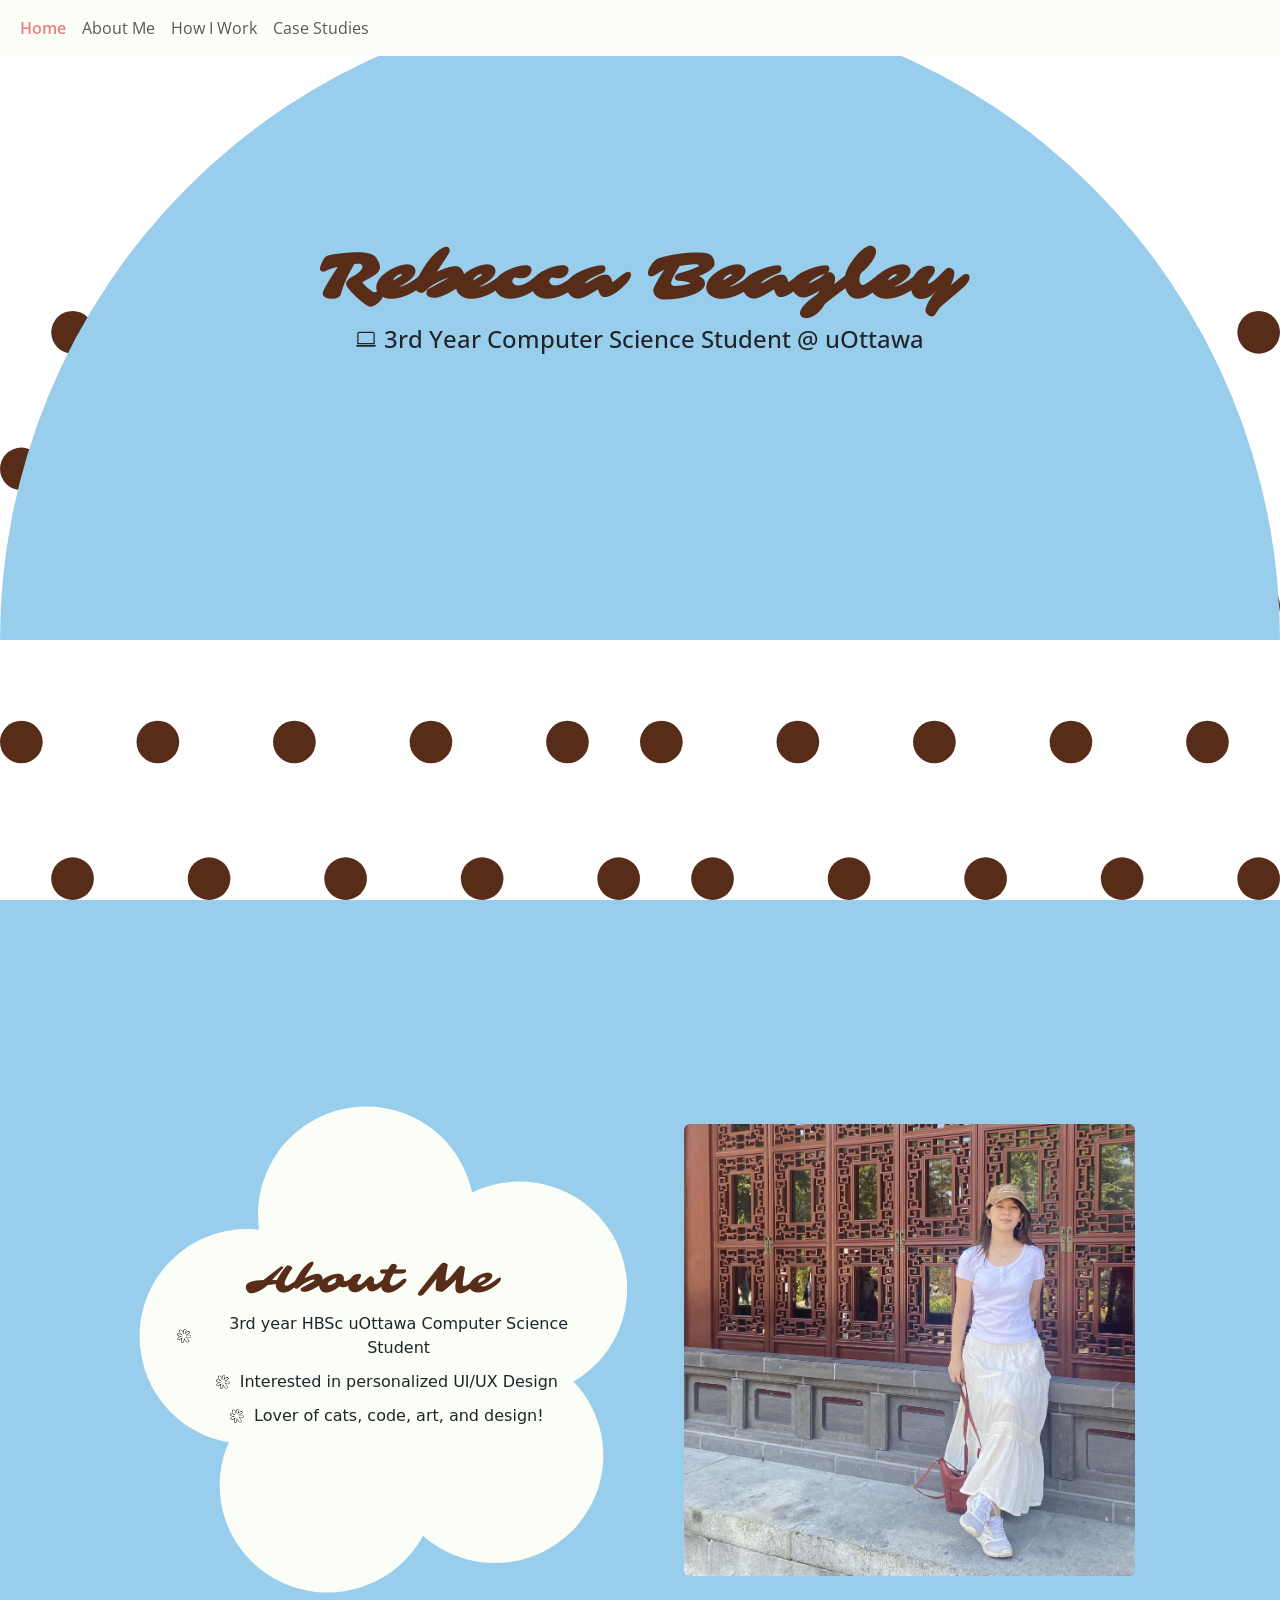
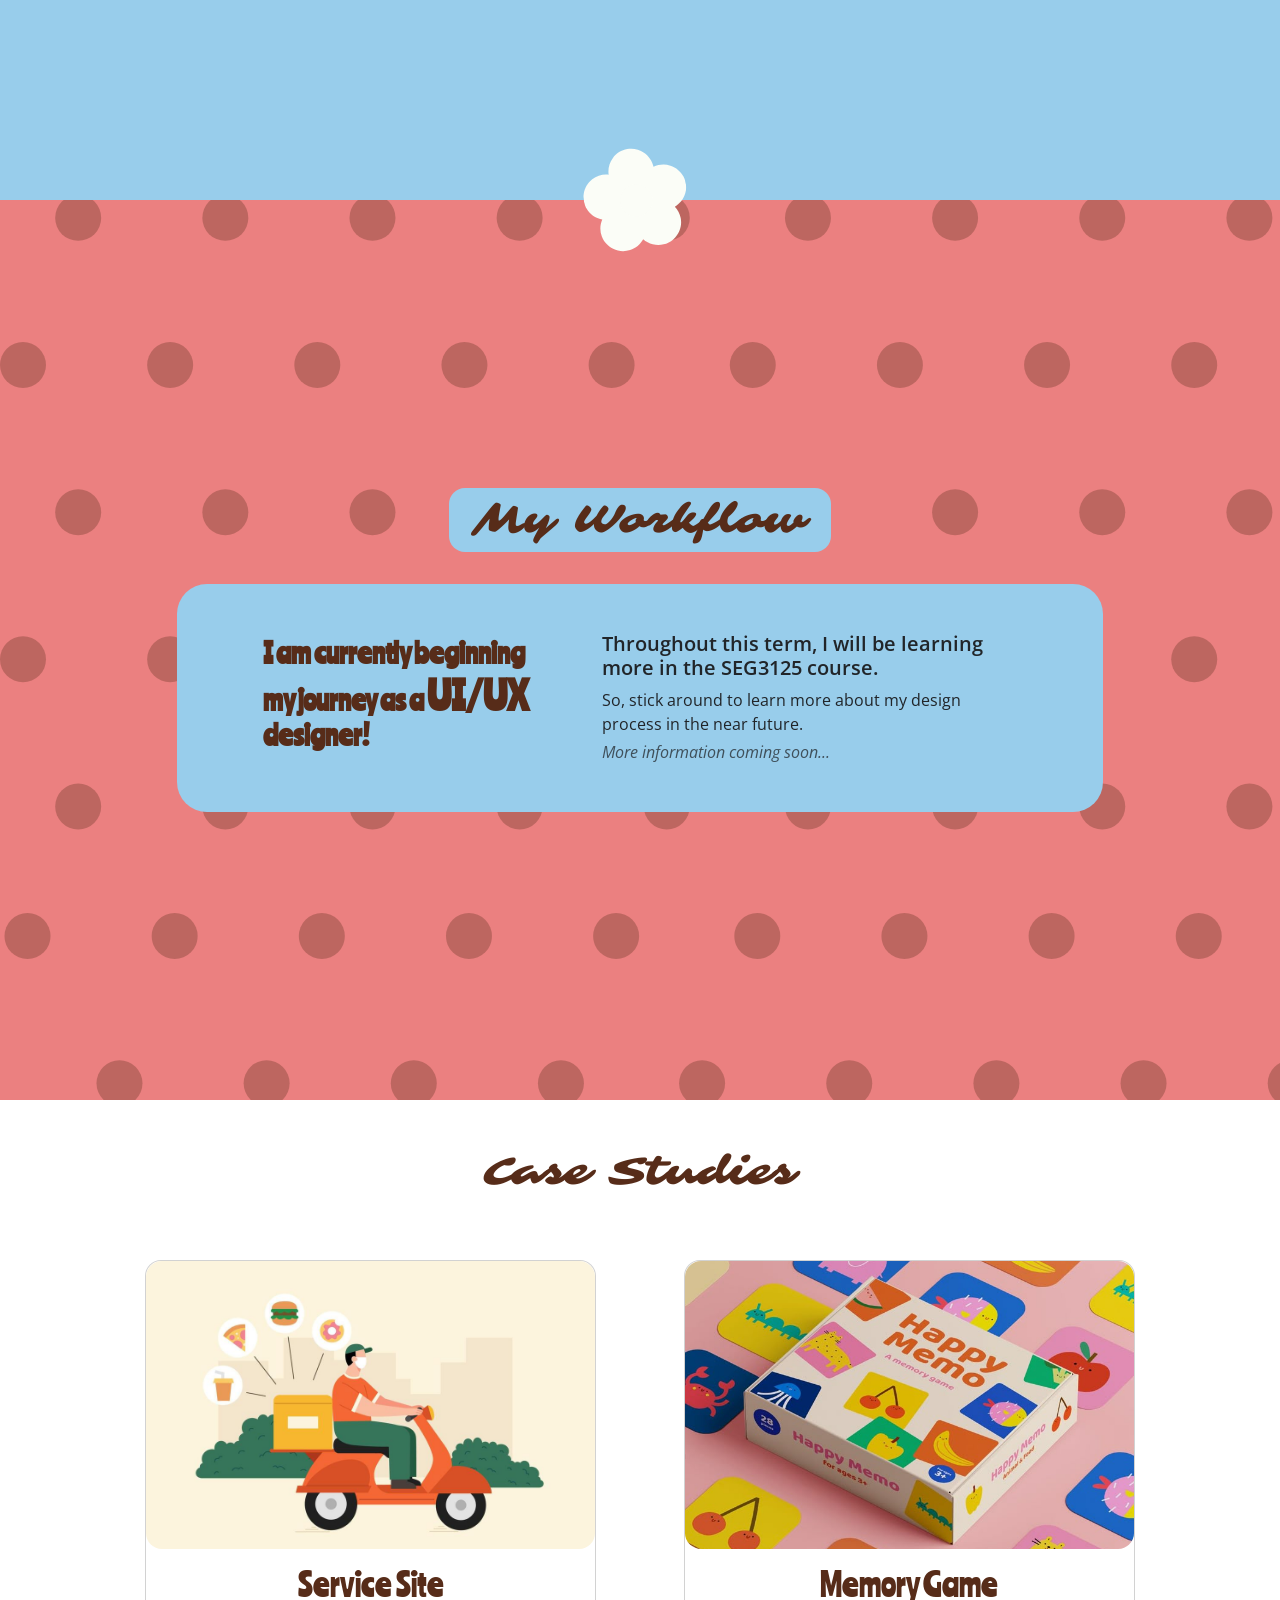
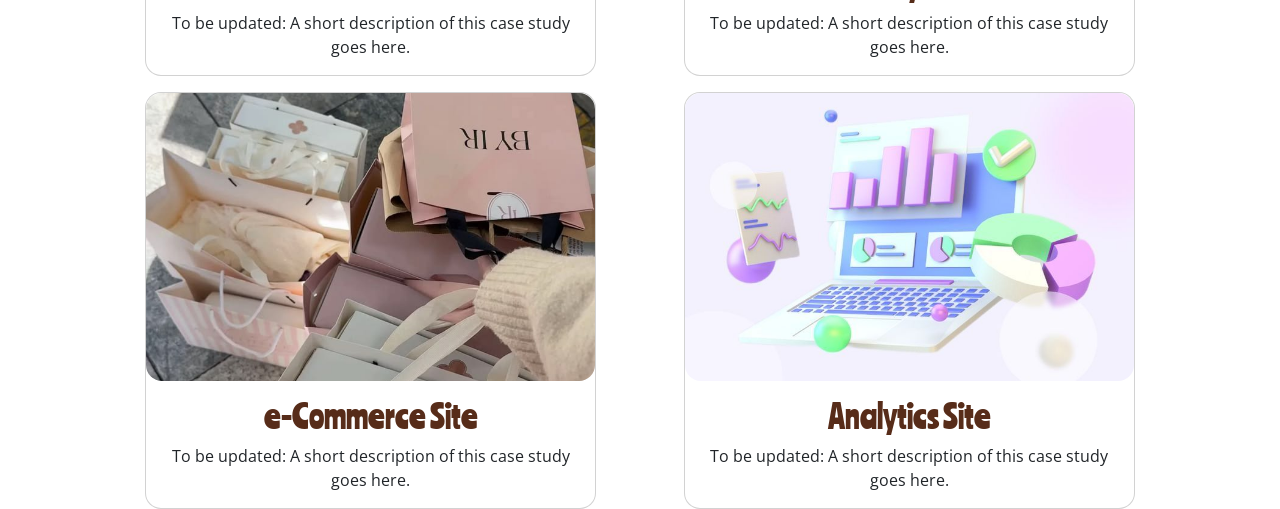
==== index.html @ 00905d4b "(feat): Implemented basic portfolio w css, js, bootstrap" ====
<!DOCTYPE html>
<html lang="en">
    <head>
        <title>Rebecca Beagley's Portfolio</title>
        <meta charset="utf-8">
        <meta name="viewport" content="width=device-width, initial-scale=1">
        <link rel="preconnect" href="https://fonts.googleapis.com">
        <link rel="preconnect" href="https://fonts.gstatic.com" crossorigin>
        <link href="https://fonts.googleapis.com/css2?family=Open+Sans:ital,wght@0,300..800;1,300..800&family=Ranchers&family=Sarina&display=swap" rel="stylesheet">
        <link rel="stylesheet" href="assets/css/style.css">
        <link href="https://cdn.jsdelivr.net/npm/bootstrap@5.3.8/dist/css/bootstrap.min.css" rel="stylesheet">
        <script src="https://cdn.jsdelivr.net/npm/bootstrap@5.3.8/dist/js/bootstrap.bundle.min.js"></script>
    </head>
    <body data-bs-spy="scroll" data-bs-target="#navbar" data-bs-offset="100" tabindex="0">

        <!-- NAV BAR -->
        <nav id="navbar" class="navbar navbar-expand-lg fixed-top">

            <div class="container-fluid">
                <ul class="navbar-nav">

                <li class="nav-item">
                    <a class="nav-link" href=#home>Home</a>
                </li>

                <li class="nav-item">
                    <a class="nav-link" href=#about-me>About Me</a>
                </li>

                <li class="nav-item">
                    <a class="nav-link" href=#workflow>How I Work</a>
                </li>

                <li class="nav-item">
                    <a class="nav-link" href=#case-studies>Case Studies</a>
                </li>

                </ul>
            </div>

        </nav>

        <!-- HOME SECTION -->
        <section id="home" class="hero-section vh-100">

            <div class="hero-semi-circle">

                <div class="hero-content">

                    <h1>Rebecca Beagley</h1>
                    <div class="container">
                        <div class="row">
                            <div class="col d-flex align-items-center justify-content-center gap-2">
                                <svg xmlns="http://www.w3.org/2000/svg"
                                    width="20"
                                    height="20"
                                    fill="currentColor"
                                    class="bi bi-laptop flex-shrink-0"
                                    viewBox="0 0 16 16">

                                    <path d="M13.5 3a.5.5 0 0 1 .5.5V11H2V3.5a.5.5 0 0 1 .5-.5zm-11-1A1.5 1.5 0 0 0 1 3.5V12h14V3.5A1.5 1.5 0 0 0 13.5 2zM0 12.5h16a1.5 1.5 0 0 1-1.5 1.5h-13A1.5 1.5 0 0 1 0 12.5"/>
                                </svg>

                                <h4 class="mb-0">
                                    3rd Year Computer Science Student @ uOttawa
                                </h4>
                            </div>
                        </div>
                    </div>
                </div>
            </div>

        </section>

        <!-- ABOUT ME SECTION -->
        <section id="about-me" class="vh-100" style="background-color:#98CDEB;">
             <div class="container h-100 position-relative" style="z-index:1">
                <div class="row h-100 align-items-center justify-content-evenly">
                    <div class="col-sm-5 text-center">
                        <img src="assets/svgs/streamline-color_flower-flat.svg"
                            alt="Flower Shape"
                            class="flower-bg">
                        <div class="flower-container">
                            <h1>About Me</h1>
                            <ul class="custom-list">
                                <li>3rd year HBSc uOttawa Computer Science Student</li>
                                <li>Interested in personalized UI/UX Design</li>
                                <li>Lover of cats, code, art, and design!</li>
                            </ul>
                        </div>
                    </div>
                    <div class="col-sm-5">
                        <img src="assets/images/me.jpg" class="img-fluid rounded" alt="Responsive Image of Rebecca Beagley">
                    </div>
                </div>
            </div>
        </section>

        <!--WORKFLOW-->
        <section id="workflow" class="vh-100 d-flex flex-column justify-content-center">
            <img id="flower" src="assets/svgs/streamline-color_flower-flat.svg" class="section-divider">
            <div class="container">
                <div class="row mb-4">
                    <div class="col d-flex justify-content-center align-items-center">
                        <h1 class="px-4 py-2 rounded-4" style="background-color:#98CDEB;">My Workflow</h1>
                    </div>
                </div>
                <div class="row justify-content-center">
                    <div class="col-10">
                        <div class="d-flex align-items-center justify-content-evenly gap-4 p-5" style="background-color:#98CDEB; border-radius:30px;">
                            <div class="col-4">
                            <h2 class="fw-bold fs-3">I am currently beginning my journey as a <span class="fs-1">UI/UX</span> designer!</h2>
                        </div>
                        <div class="col-6">
                            <h3 class="fs-5 fw-semibold mb-2">Throughout this term, I will be learning more in the SEG3125 course.</h3>
                            <p class="mb-1">So, stick around to learn more about my design process in the near future.</p>
                            <p class="text-muted fst-italic mb-0">More information coming soon...</p>
                        </div>
                        </div>
                    </div>
                </div>
            </div>
        </section>

        <!-- UI CASE STUDIES -->
         <!--make clickable, make cards, add temp redirect, make flowerspin-->
        <section id="case-studies" class="vh-100">
            <div class="container">
                <h1 class="row justify-content-center p-5 mb-3 font-weight-bold">Case Studies</h1>
                <div class="row d-flex justify-content-evenly mb-3">
                    <div class="col-sm-5 align-items-center text-center">
                        <div class="card rounded-4">
                            <a href="temp-redirect.html">
                                <img src="assets/images/service-site-pic.jpg" class="card-img-top rounded-4" alt="Adoption Service Site">
                            </a>
                            <div class="card-body">
                                <h2 class="card-title">Service Site</h2>
                                <p class="card-text">To be updated: A short description of this case study goes here.</p>
                            </div>
                        </div>
                    </div>
                    <div class="col-sm-5 align-items-center text-center">
                        <div class="card rounded-4">
                            <a href="temp-redirect.html">
                                <img src="assets/images/memory-game-site-pic.jpg" class="card-img-top rounded-4" alt="Memory Game Photo">
                            </a>
                            <div class="card-body">
                                <h2 class="card-title">Memory Game</h2>
                                <p class="card-text">To be updated: A short description of this case study goes here.</p>
                            </div>
                        </div>
                    </div>
                    
                </div>

                <div class="row d-flex justify-content-evenly mb-3">
                    <div class="col-sm-5 align-items-center text-center">
                        <div class="card rounded-4">
                            <a href="temp-redirect.html">
                                <img src="assets/images/e-commerce-site-placeholder.jpg" class="card-img-top rounded-4" alt="e-Commerce Site Photo">
                            </a>
                            <div class="card-body">
                                <h2 class="card-title">e-Commerce Site</h2>
                                <p class="card-text">To be updated: A short description of this case study goes here.</p>
                            </div>
                        </div>
                    </div>
                    <div class="col-sm-5 align-items-center text-center">
                        <div class="card rounded-4">
                            <a href="temp-redirect.html">
                                <img src="assets/images/analytics-site-placeholder.jpg" class="card-img-top rounded-4" alt="Analytics Site">
                            </a>
                            <div class="card-body">
                                <h2>Analytics Site</h2>
                                <p class="card-text">To be updated: A short description of this case study goes here.</p>
                            </div>
                        </div>                   
                    </div>
                </div>
            </div>
        </section>
    <script src="main.js"></script>
    </body>
</html>
---- assets/css/style.css ----
.hero-section {
    height: 500px;
    overflow: hidden;
    display: flex;
    flex-direction: column;
    background-image: url('../svgs/polkadots.svg');
    background-repeat: repeat-x;
    background-position: bottom left;
    background-size: 50%;

}

.hero-semi-circle {
    width: 100vw;
    height: 50vw;

    background-color: #98CDEB;

    border-top-left-radius: 50vw;
    border-top-right-radius: 50vw;

    display: flex;
    justify-content: center;
    align-items: center;

    
}

.hero-content {
  text-align: center;

  transform: translateY(-20%);
}

.hero-content h1 {
  font-size: 4rem;
  font-weight: 800;
  color:#572C19;
}

h1, h2 {
  font-family: "Sarina", cursive;
  font-weight: bold;
  font-style: normal;

  color:#572C19 !important;
  font-weight: bold;
}

h2 {
  font-family: "Ranchers", sans-serif;
  font-size: 3rem;
  font-weight: 500;
  font-style: normal;
}

h1 {
  font-size: 4rem;
}

h2 {
  font-size: 3rem;
}

h3, h4, h5, h6, p {
  font-family: "Open Sans", sans-serif;
  font-optical-sizing: auto;
  font-weight: 400;
  font-style: normal;
  font-variation-settings:
    "wdth" 100;
}

svg {
    vertical-align: middle;
}

.navbar {
  font-family: "Open Sans", sans-serif;
  font-optical-sizing: auto;
  font-weight: 400;
  font-style: normal;
  font-variation-settings:
    "wdth" 100;
  background-color: #FBFDF7;

}
.navbar .nav-link.active {

    color: #EB8080 !important;

    font-weight: 600;
    
}

.navbar .nav-link:hover {

    color: #EB8080 !important;

    font-weight: 600;
}

.flower-bg {
    position: absolute;
    top: 50%;
    left: 3%;
    width: 50%;
    transform: translateY(-50%);
    pointer-events: none;
    z-index: 0;
}

.flower-container {

    position: relative;
    z-index: 1;
}

ul {
    list-style-position: inside;
    list-style: none;
    padding-left: 0;
}

.custom-list li {
  display: flex;
  align-items: center;
  justify-content: center;
  gap: 10px;
  margin-bottom: 10px;
}

.custom-list li::before {
    content: "";

    width: 14px;
    height: 14px;

    background-image: url("../svgs/flower-bullet.svg");
    fill:#572C19;
    background-size: contain;
    background-repeat: no-repeat;
}

#workflow {
    position: relative;
    z-index: 0;
    background-color: #EB8080;
}

#workflow::before {
    content: '';
    position: absolute;
    inset: 0;
    background-image: url('../svgs/lots-of-dots.svg');
    background-repeat: repeat;
    background-position: center;
    background-size: 100%;
    opacity: 0.3;
    z-index: 0;
}

#workflow > * {
  z-index: 1;
}

.section-divider {
    position: absolute;
    top: -60px;        
    left: 45%; /* centered on page */
    transform-origin: center;
    transform: translateX(-50%) rotate(20deg);
    width: 120px; 
    height: 120px;
}

.card-img-top {
    width: 100%;
    height: 18rem;
    object-fit: cover;
}
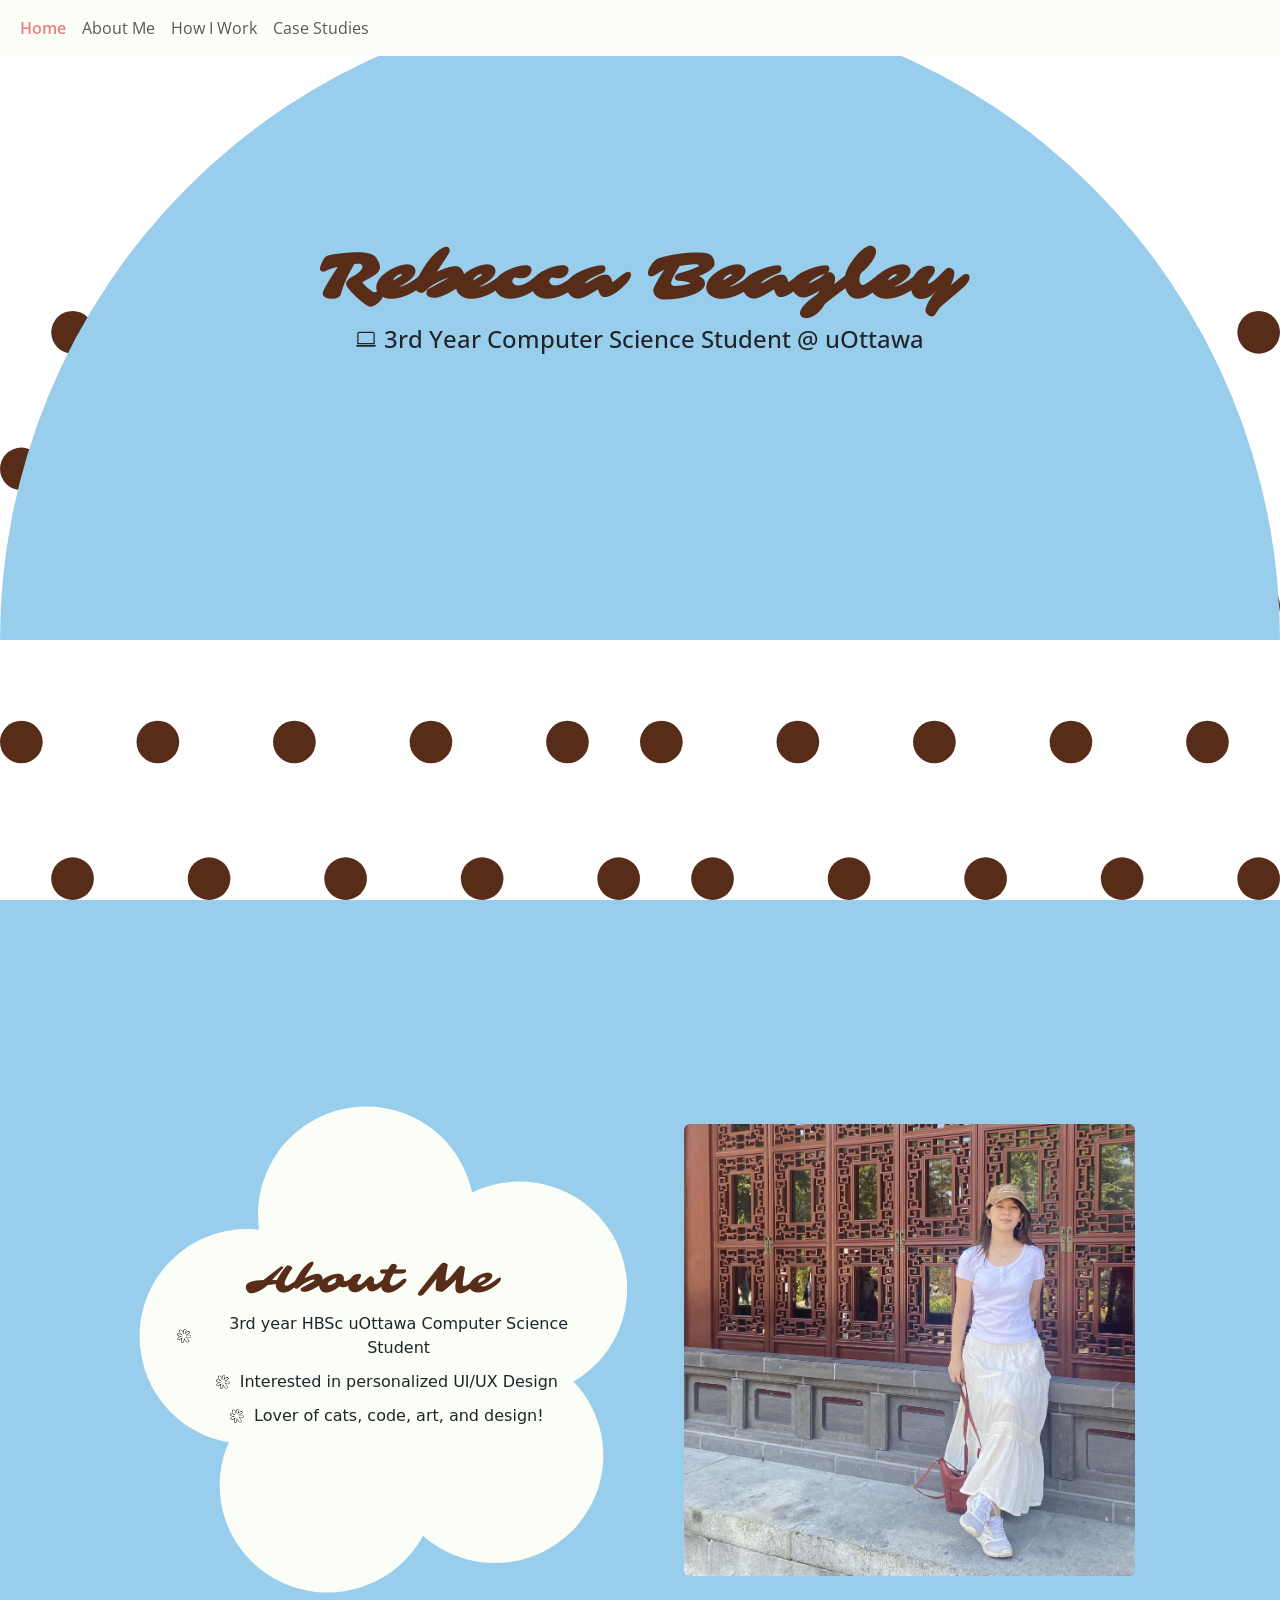
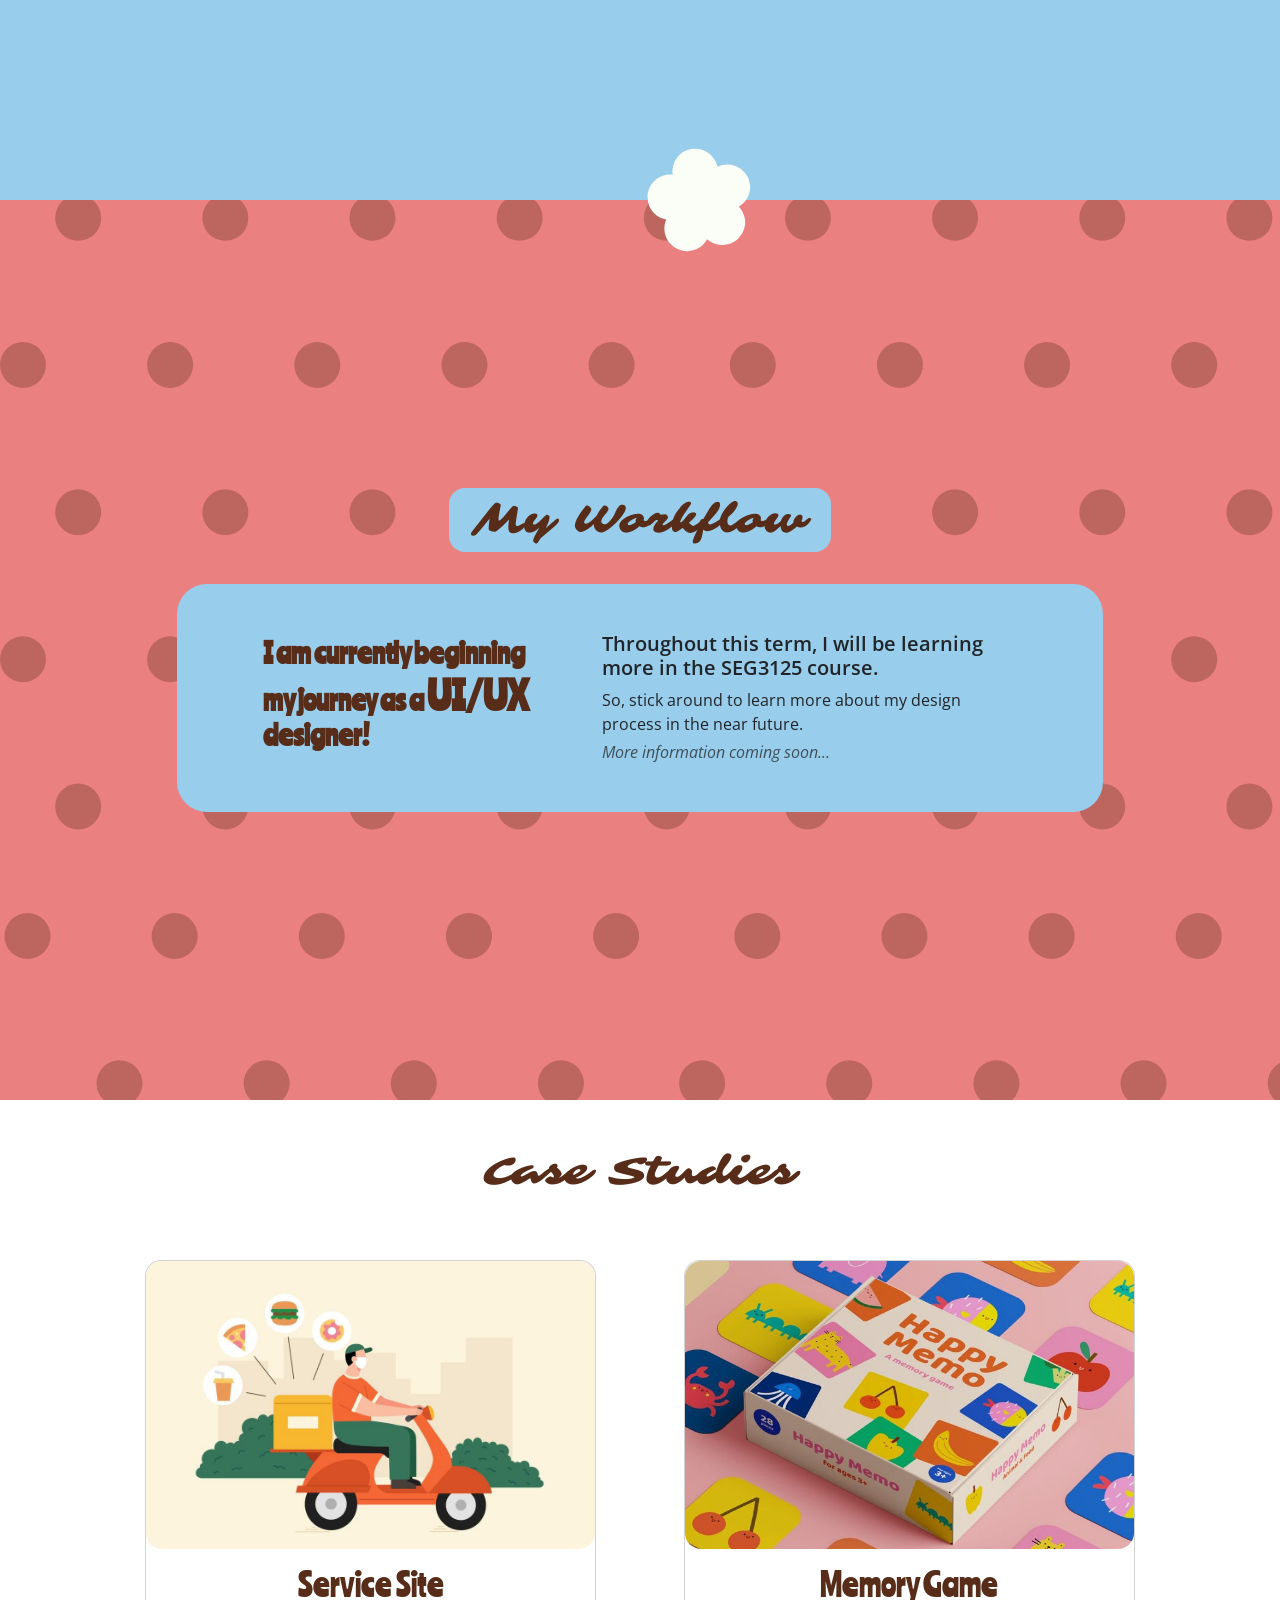
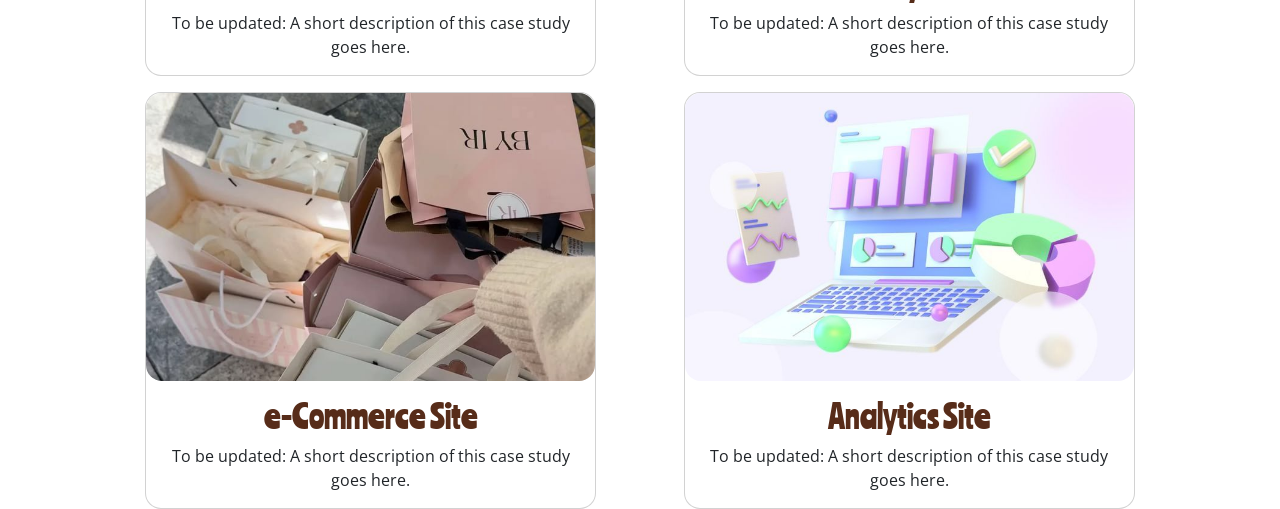
==== commit c13f4d51: "(fix): minor change" ====
--- a/index.html
+++ b/index.html
@@ -80,7 +80,7 @@
                         <img src="assets/svgs/streamline-color_flower-flat.svg"
                             alt="Flower Shape"
                             class="flower-bg">
-                        <div class="flower-container">
+                        <div class="flower-container text-center">
                             <h1>About Me</h1>
                             <ul class="custom-list">
                                 <li>3rd year HBSc uOttawa Computer Science Student</li>
@@ -89,7 +89,7 @@
                             </ul>
                         </div>
                     </div>
-                    <div class="col-sm-5">
+                    <div class="col-sm-5 position-relative d-flex align-items-center justify-content-center">
                         <img src="assets/images/me.jpg" class="img-fluid rounded" alt="Responsive Image of Rebecca Beagley">
                     </div>
                 </div>
--- a/assets/css/style.css
+++ b/assets/css/style.css
@@ -111,7 +111,6 @@
 }
 
 .flower-container {
-
     position: relative;
     z-index: 1;
 }
@@ -167,7 +166,7 @@
 .section-divider {
     position: absolute;
     top: -60px;        
-    left: 45%; /* centered on page */
+    left: 50%; /* centered on page */
     transform-origin: center;
     transform: translateX(-50%) rotate(20deg);
     width: 120px; 
@@ -178,4 +177,13 @@
     width: 100%;
     height: 18rem;
     object-fit: cover;
+}
+
+body {
+    scrollbar-width: none; /* Firefox */
+    -ms-overflow-style: none; /* IE/Edge */
+}
+
+body::-webkit-scrollbar {
+    display: none; /* Chrome/Safari */
 }
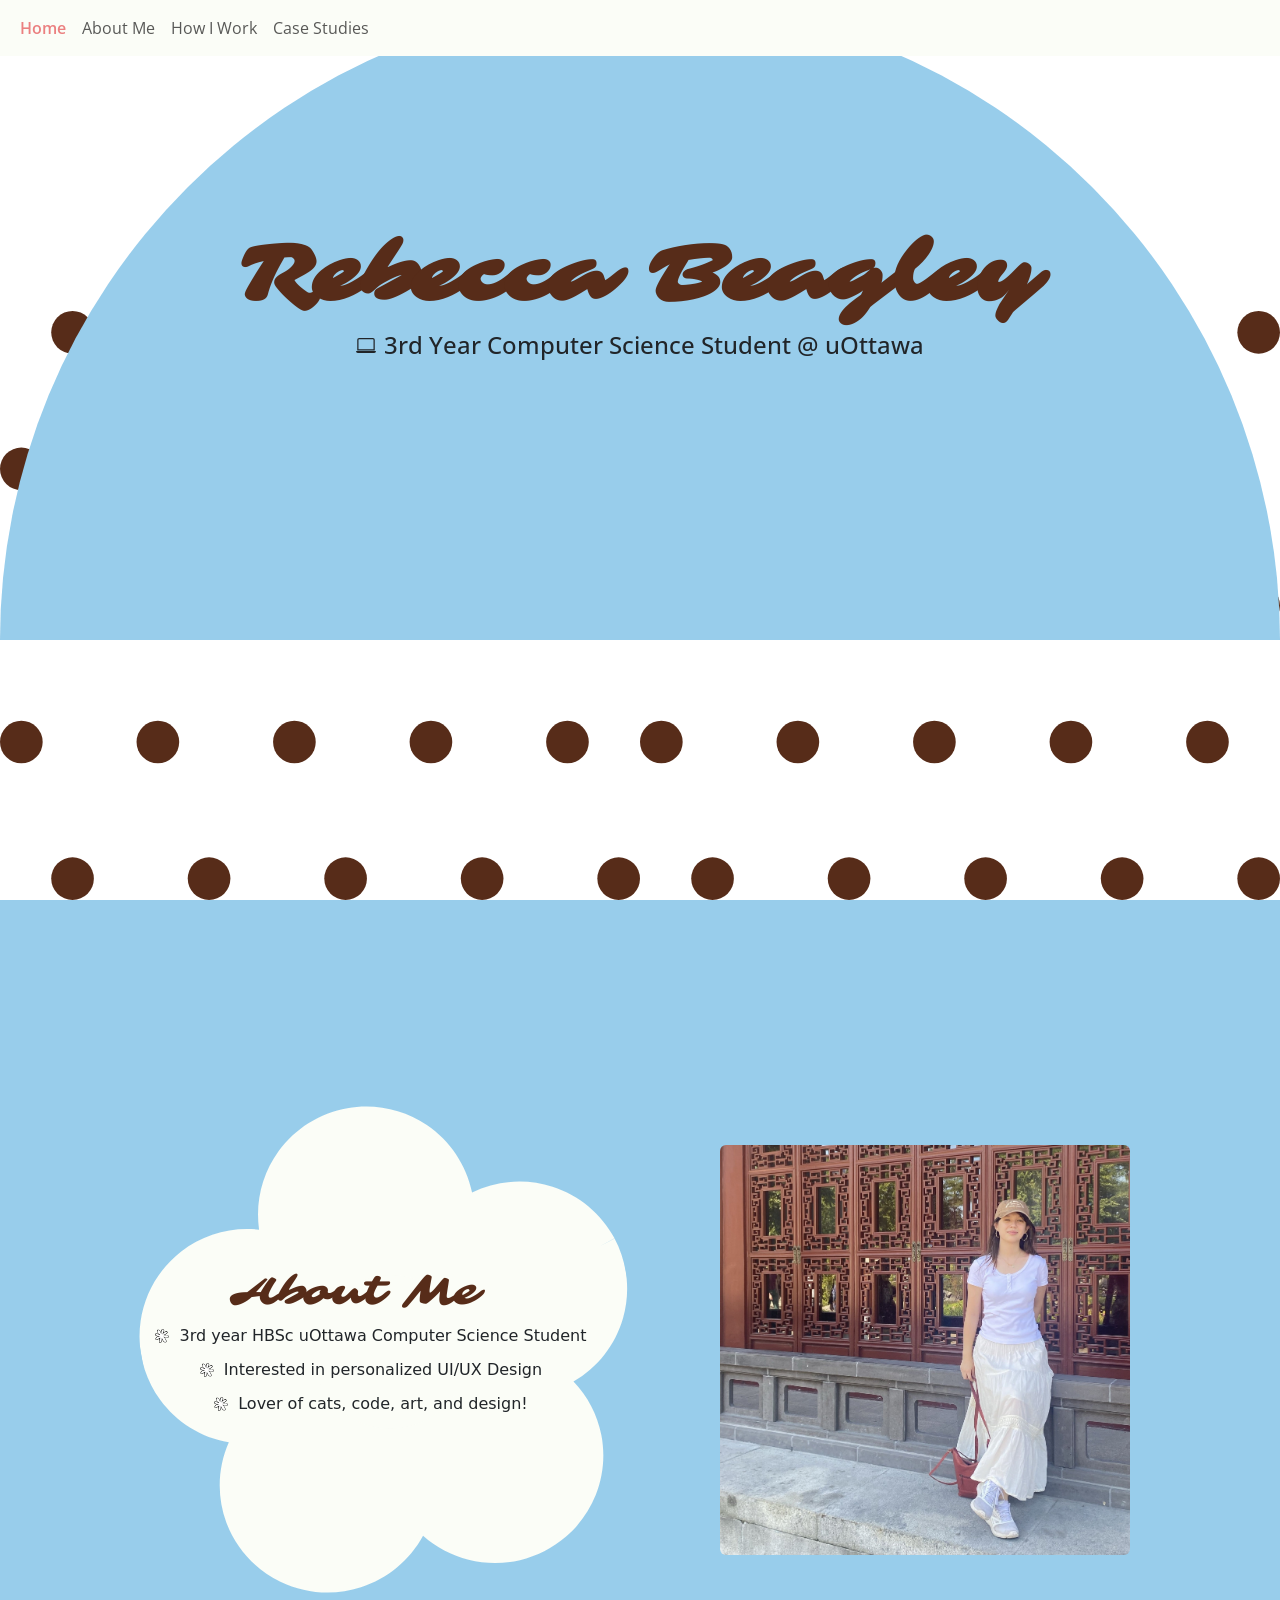
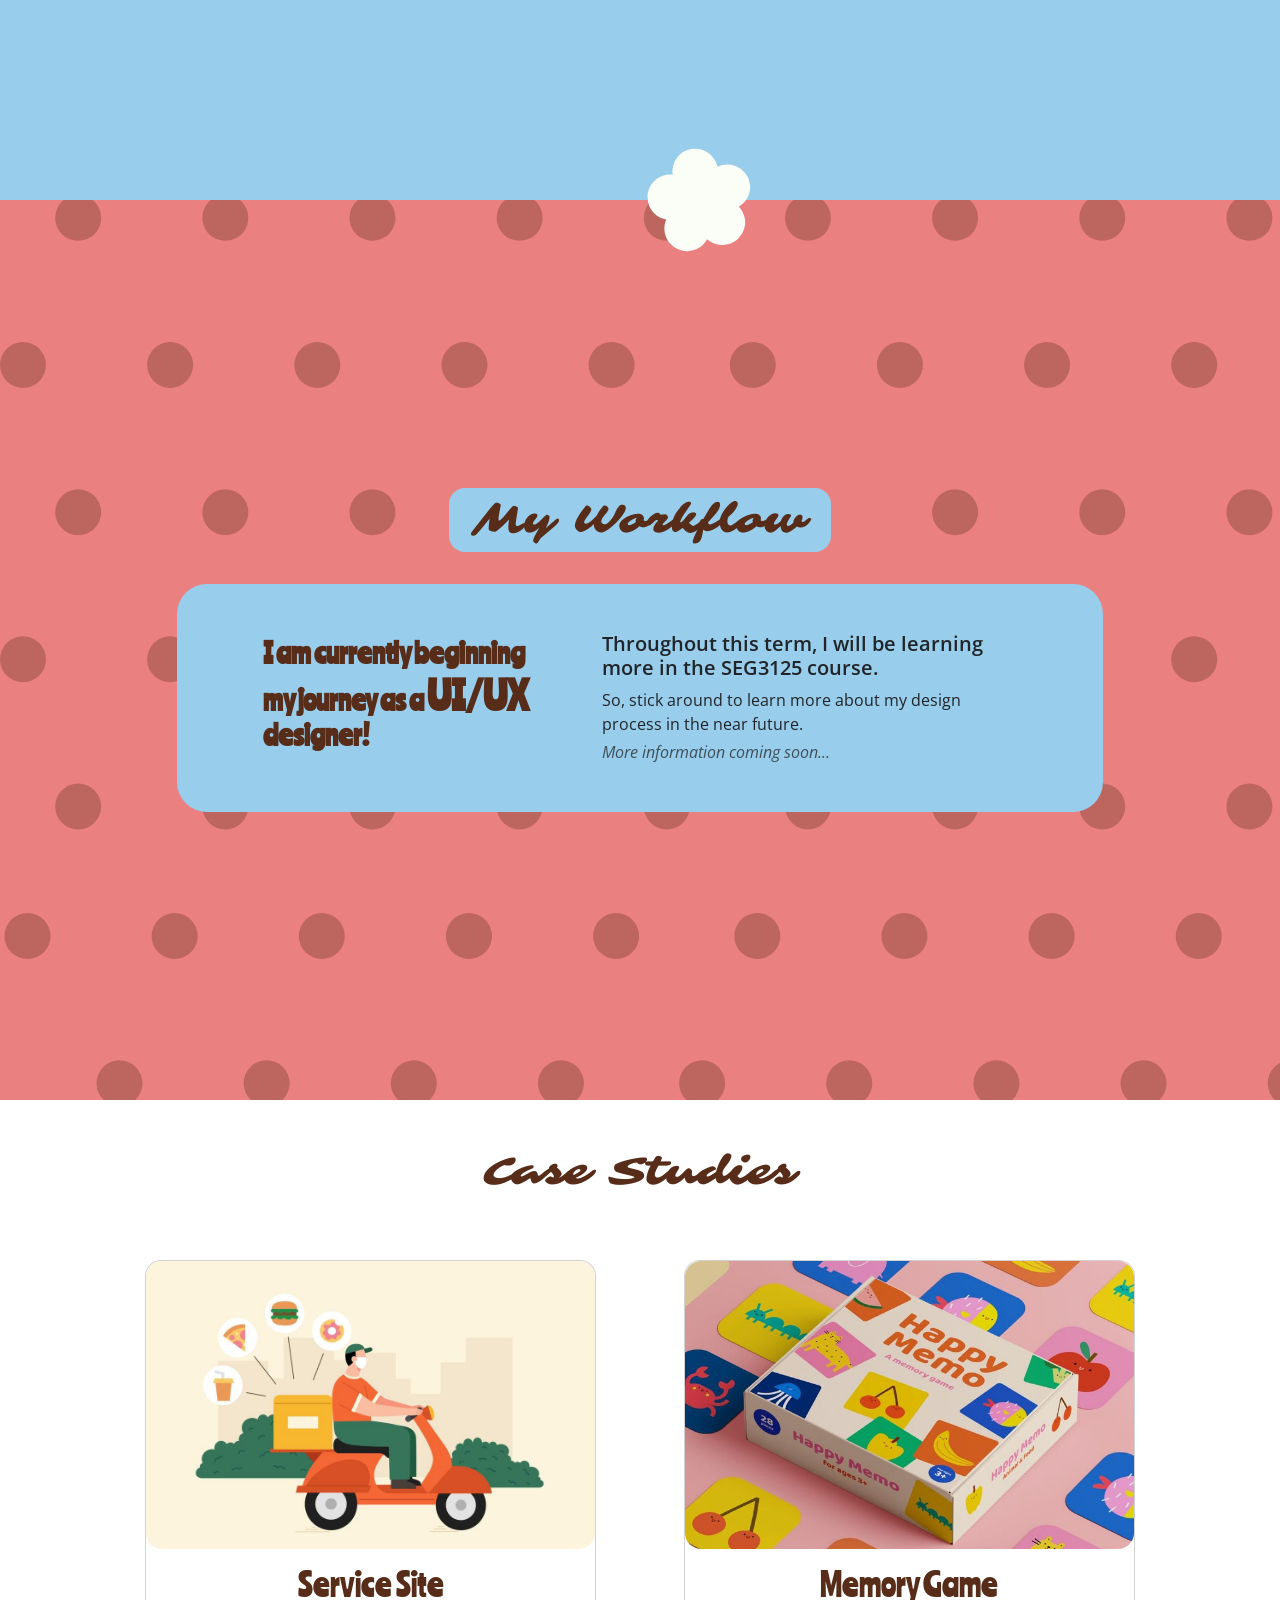
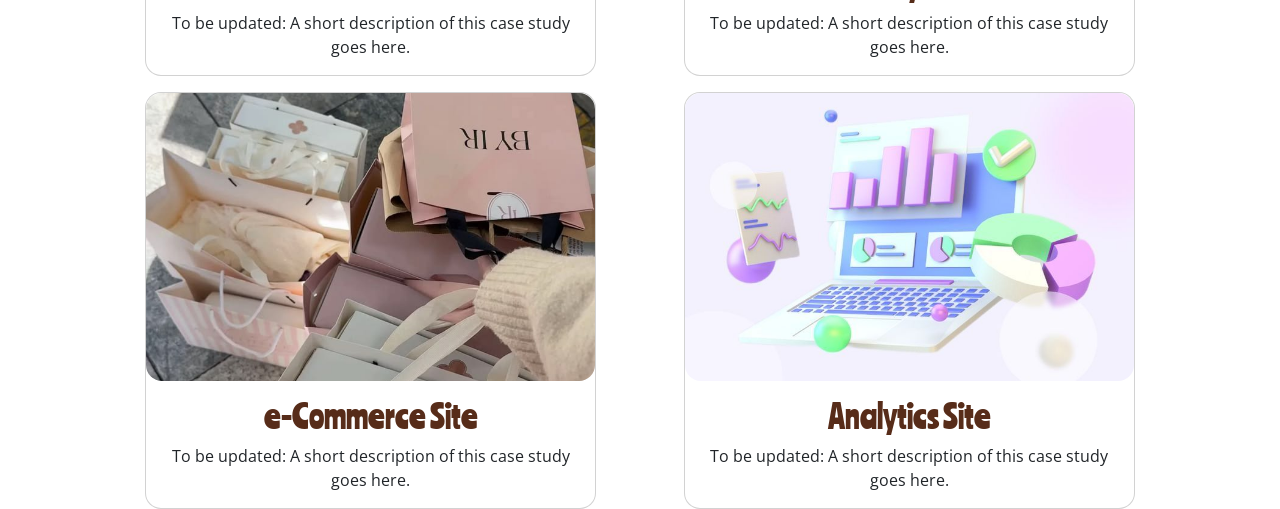
==== commit 610a448e: "(nit): worked on relative image size etc" ====
--- a/index.html
+++ b/index.html
@@ -76,7 +76,7 @@
         <section id="about-me" class="vh-100" style="background-color:#98CDEB;">
              <div class="container h-100 position-relative" style="z-index:1">
                 <div class="row h-100 align-items-center justify-content-evenly">
-                    <div class="col-sm-5 text-center">
+                    <div class="col-sm-6 text-center">
                         <img src="assets/svgs/streamline-color_flower-flat.svg"
                             alt="Flower Shape"
                             class="flower-bg">
@@ -89,8 +89,8 @@
                             </ul>
                         </div>
                     </div>
-                    <div class="col-sm-5 position-relative d-flex align-items-center justify-content-center">
-                        <img src="assets/images/me.jpg" class="img-fluid rounded" alt="Responsive Image of Rebecca Beagley">
+                    <div class="col-sm-6 d-flex align-items-center justify-content-center">
+                        <img src="assets/images/me.jpg" class="img-fluid rounded w-75" alt="Responsive Image of Rebecca Beagley">
                     </div>
                 </div>
             </div>
--- a/assets/css/style.css
+++ b/assets/css/style.css
@@ -1,5 +1,4 @@
 .hero-section {
-    height: 500px;
     overflow: hidden;
     display: flex;
     flex-direction: column;
@@ -33,7 +32,7 @@
 }
 
 .hero-content h1 {
-  font-size: 4rem;
+  font-size: 5rem;
   font-weight: 800;
   color:#572C19;
 }
@@ -55,11 +54,11 @@
 }
 
 h1 {
-  font-size: 4rem;
+  font-size: 5rem;
 }
 
 h2 {
-  font-size: 3rem;
+  font-size: 4rem;
 }
 
 h3, h4, h5, h6, p {
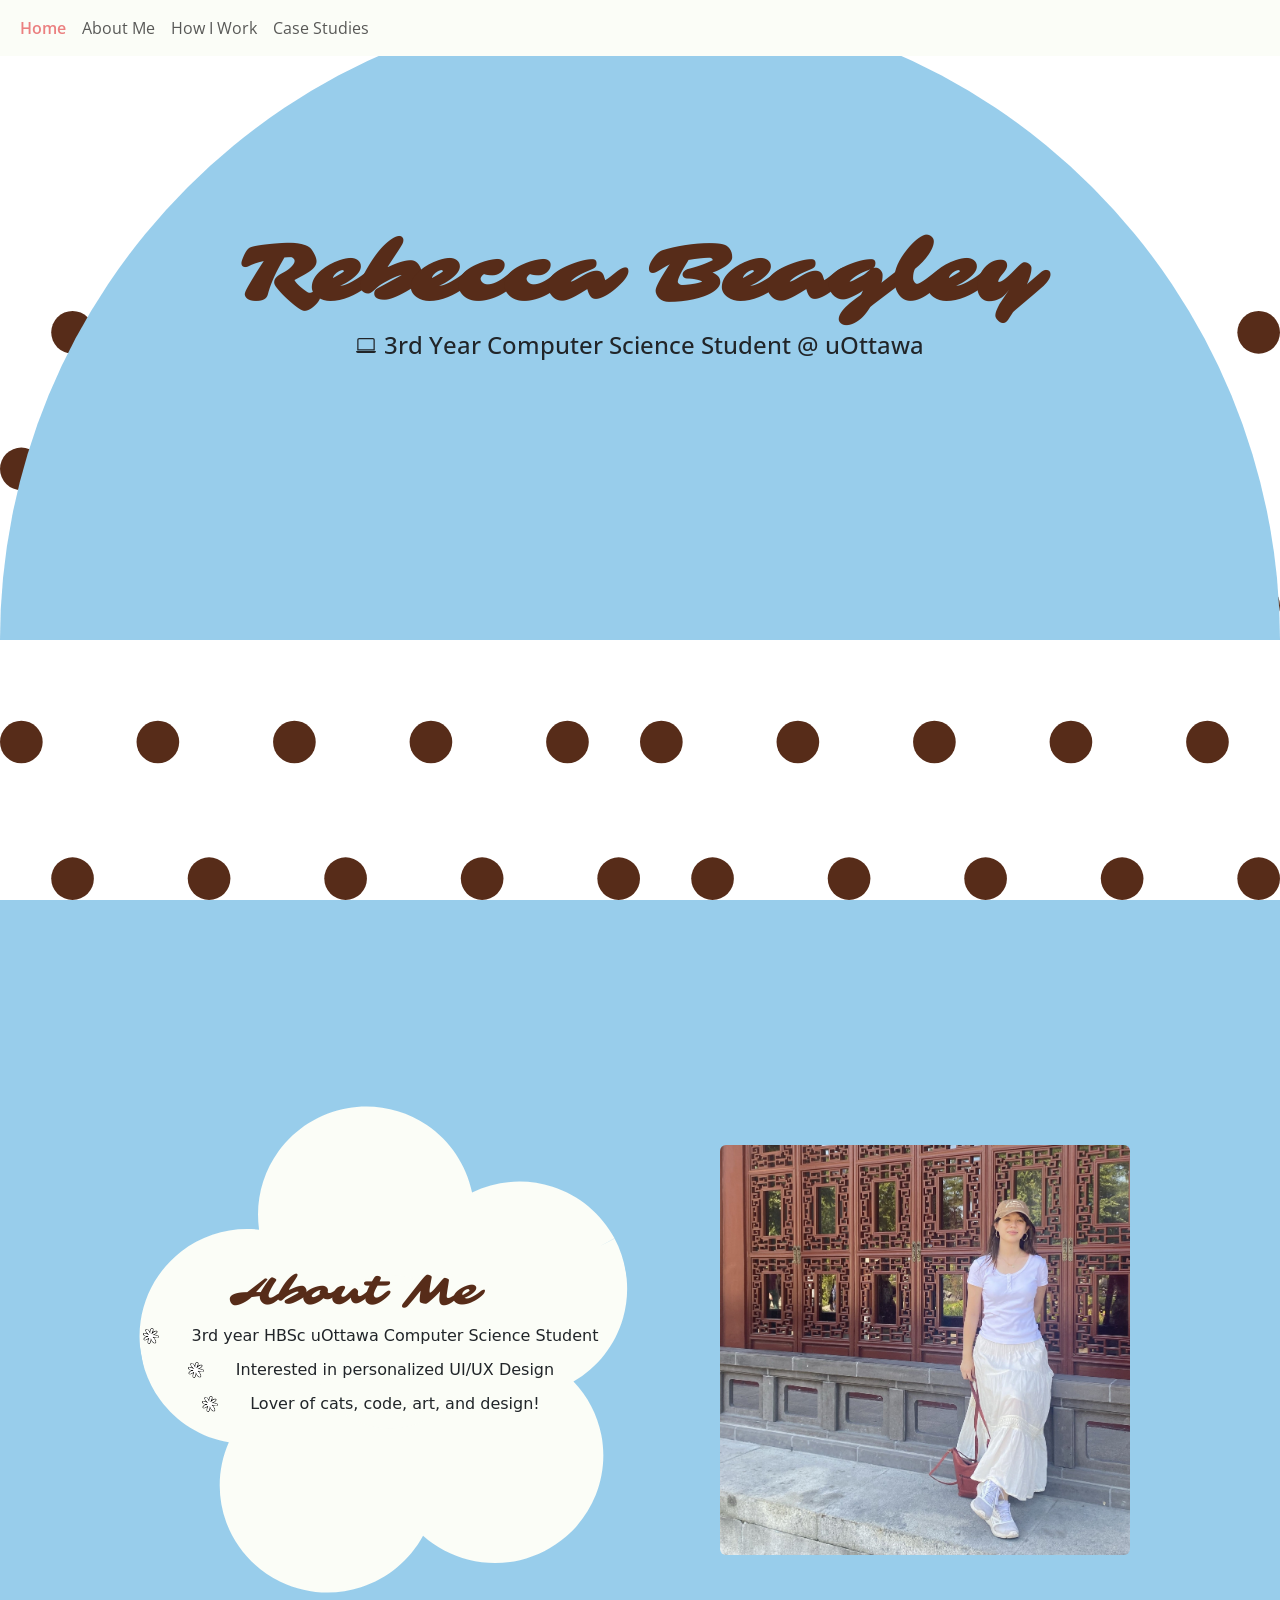
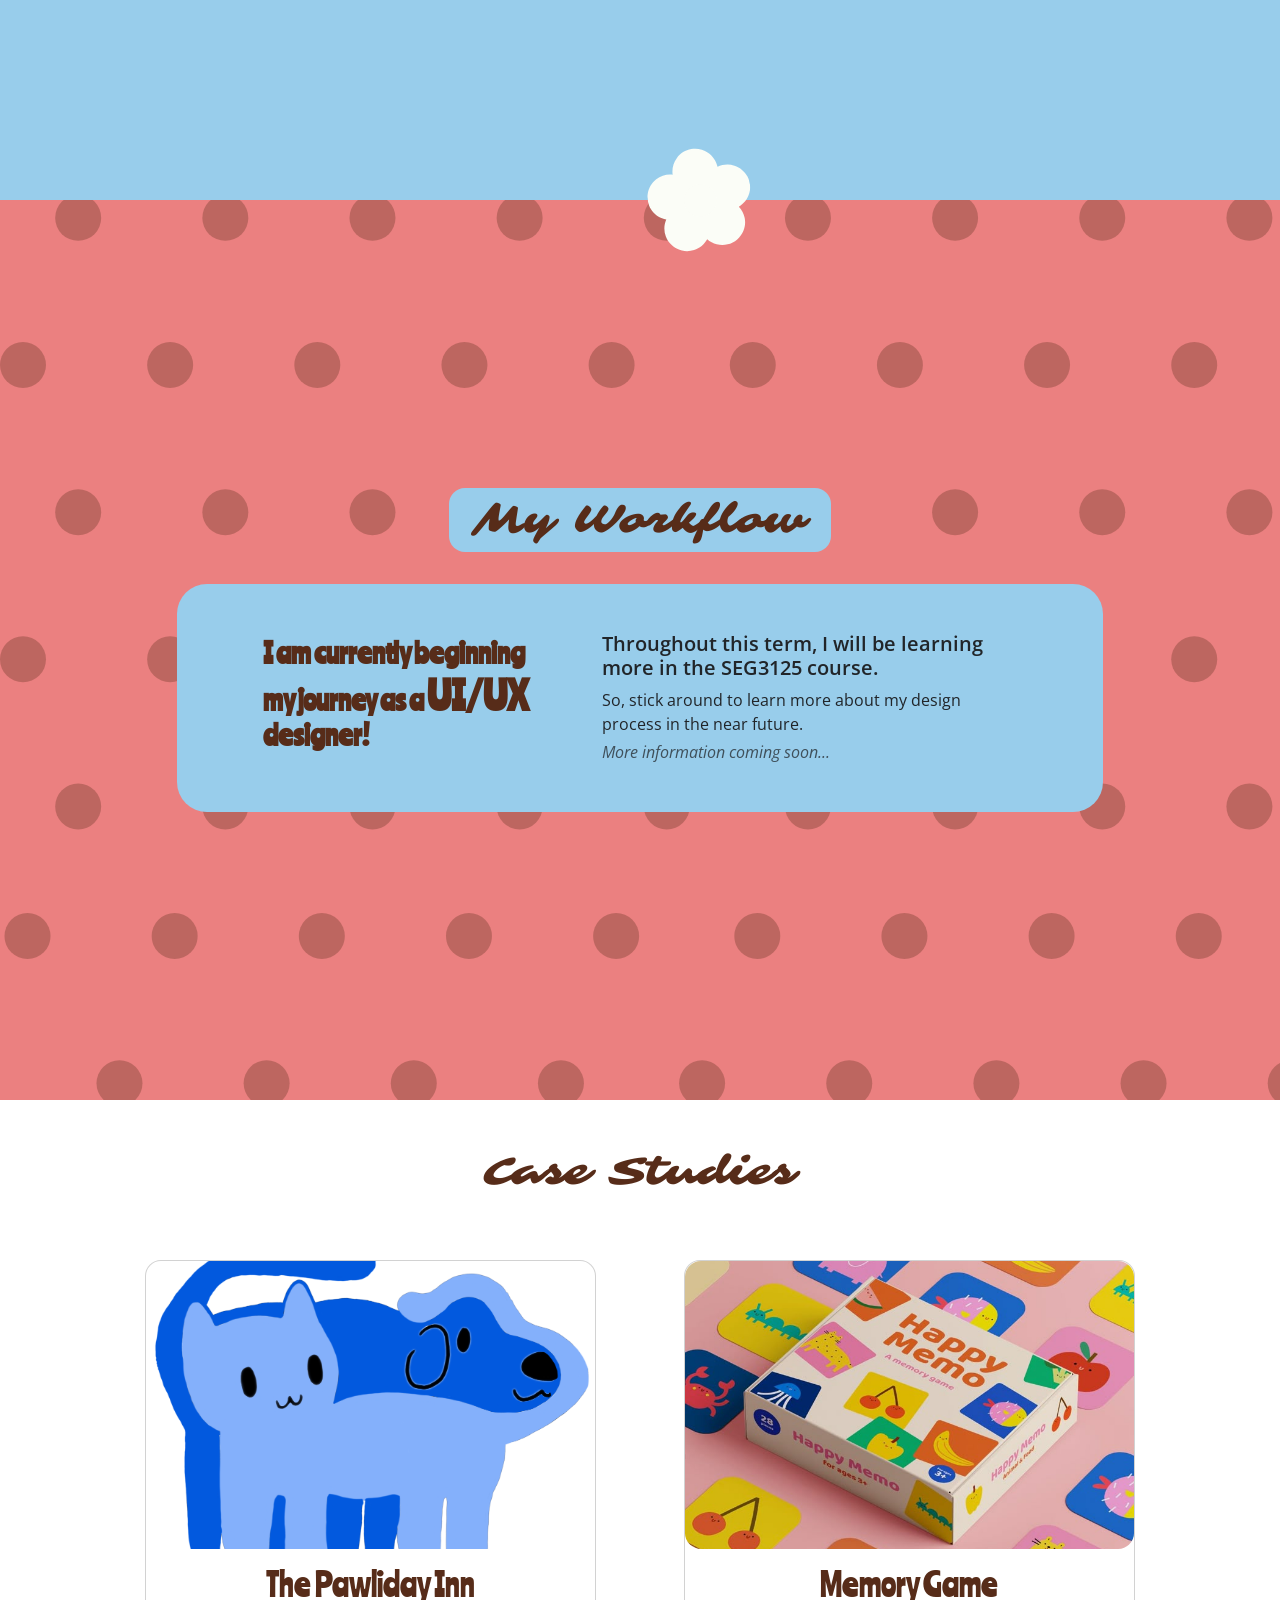
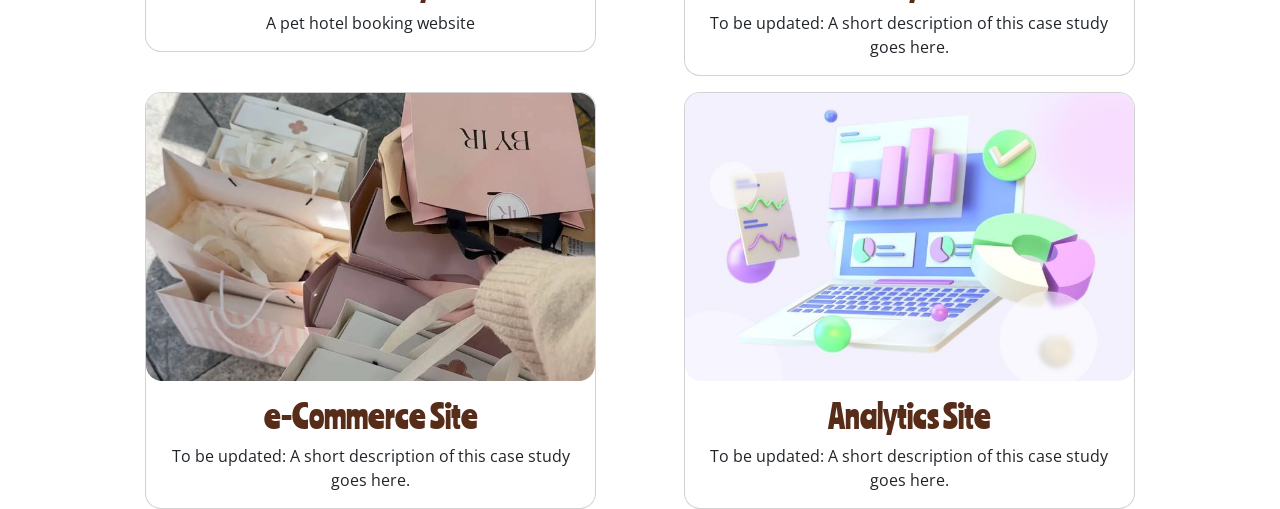
==== commit 6e544039: "Added A2 Service Site link" ====
--- a/index.html
+++ b/index.html
@@ -130,12 +130,12 @@
                 <div class="row d-flex justify-content-evenly mb-3">
                     <div class="col-sm-5 align-items-center text-center">
                         <div class="card rounded-4">
-                            <a href="temp-redirect.html">
-                                <img src="assets/images/service-site-pic.jpg" class="card-img-top rounded-4" alt="Adoption Service Site">
+                            <a href="https://thepawlidayinn.netlify.app/">
+                                <img src="assets/images/cat-dog-logo.png" class="card-img-top rounded-4" alt="Adoption Service Site">
                             </a>
                             <div class="card-body">
-                                <h2 class="card-title">Service Site</h2>
-                                <p class="card-text">To be updated: A short description of this case study goes here.</p>
+                                <h2 class="card-title">The Pawliday Inn</h2>
+                                <p class="card-text">A pet hotel booking website</p>
                             </div>
                         </div>
                     </div>
--- a/assets/css/style.css
+++ b/assets/css/style.css
@@ -124,15 +124,15 @@
   display: flex;
   align-items: center;
   justify-content: center;
-  gap: 10px;
+  gap: 2rem;
   margin-bottom: 10px;
 }
 
 .custom-list li::before {
     content: "";
 
-    width: 14px;
-    height: 14px;
+    width: 1rem;
+    height: 1rem;
 
     background-image: url("../svgs/flower-bullet.svg");
     fill:#572C19;
@@ -164,12 +164,12 @@
 
 .section-divider {
     position: absolute;
-    top: -60px;        
-    left: 50%; /* centered on page */
+    top: -3.75rem;
+    left: 50%;
     transform-origin: center;
     transform: translateX(-50%) rotate(20deg);
-    width: 120px; 
-    height: 120px;
+    width: 7.5rem;      
+    height: 7.5rem;     
 }
 
 .card-img-top {
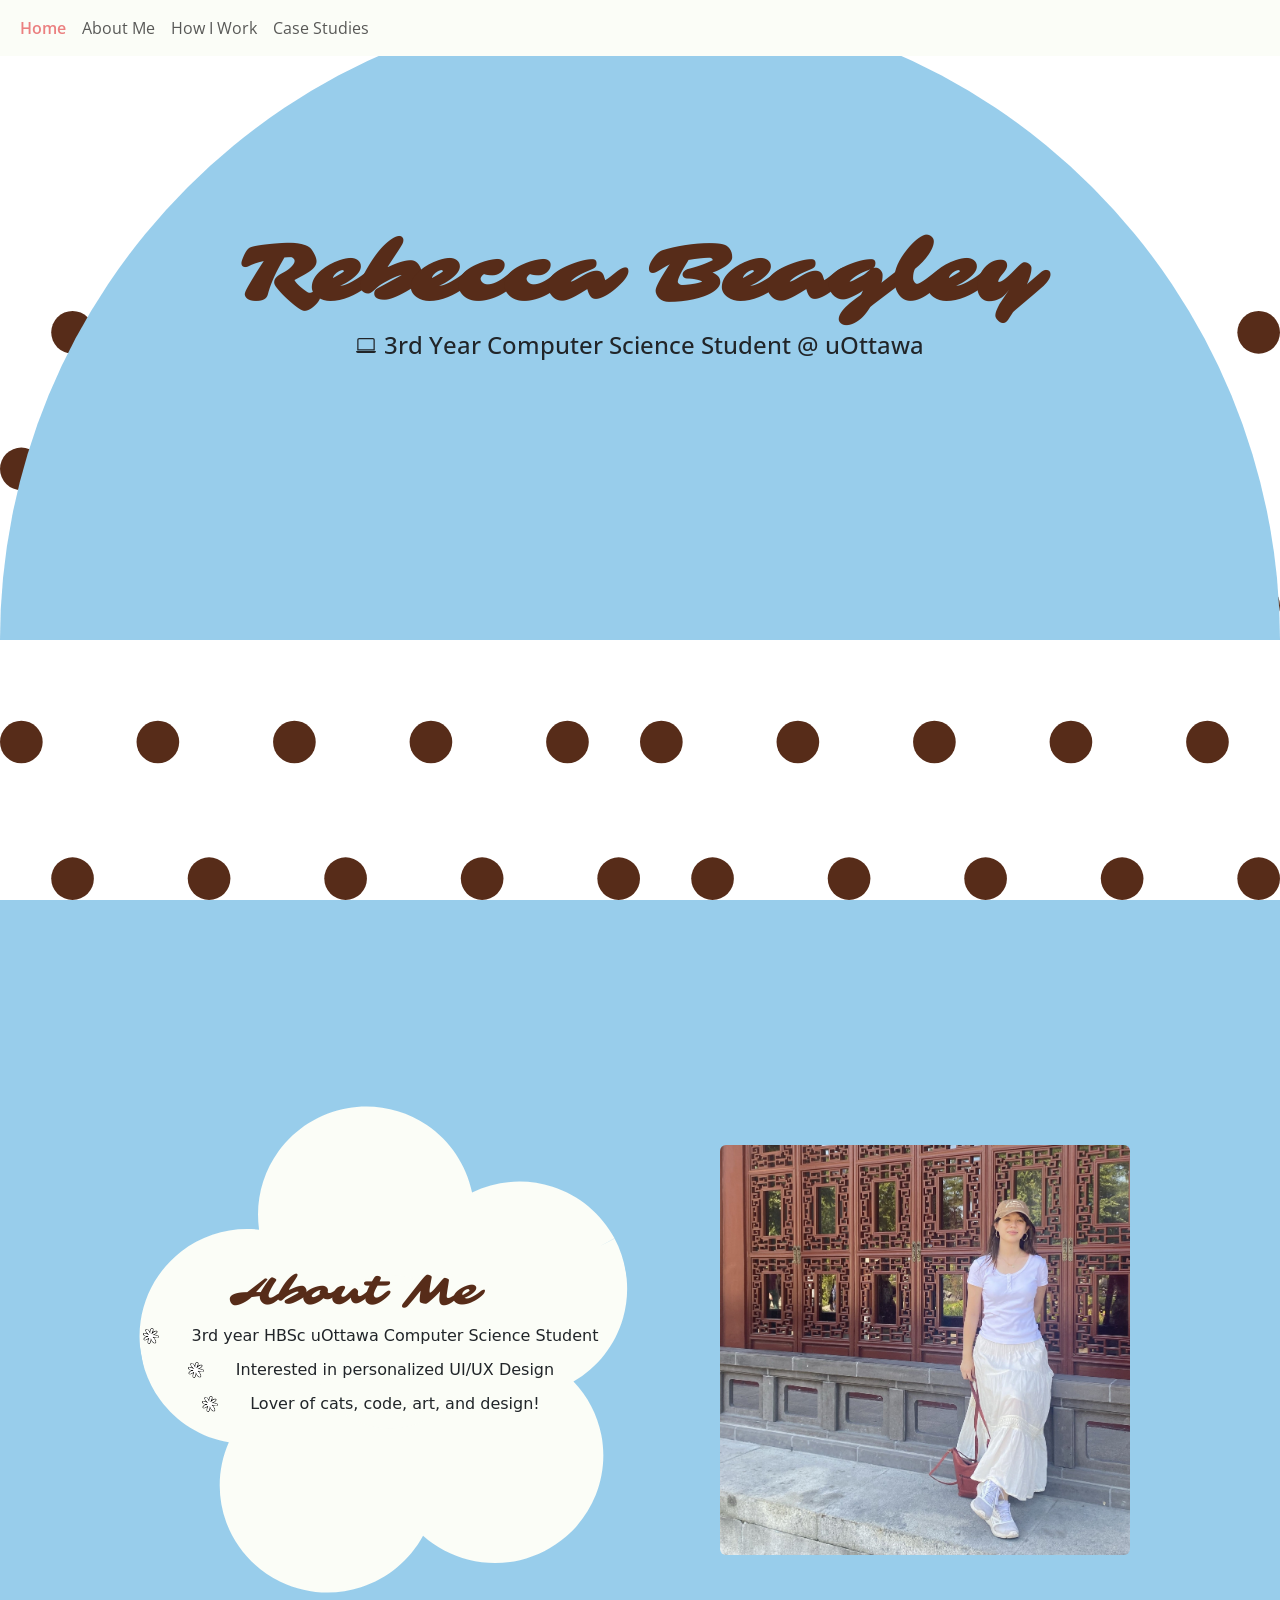
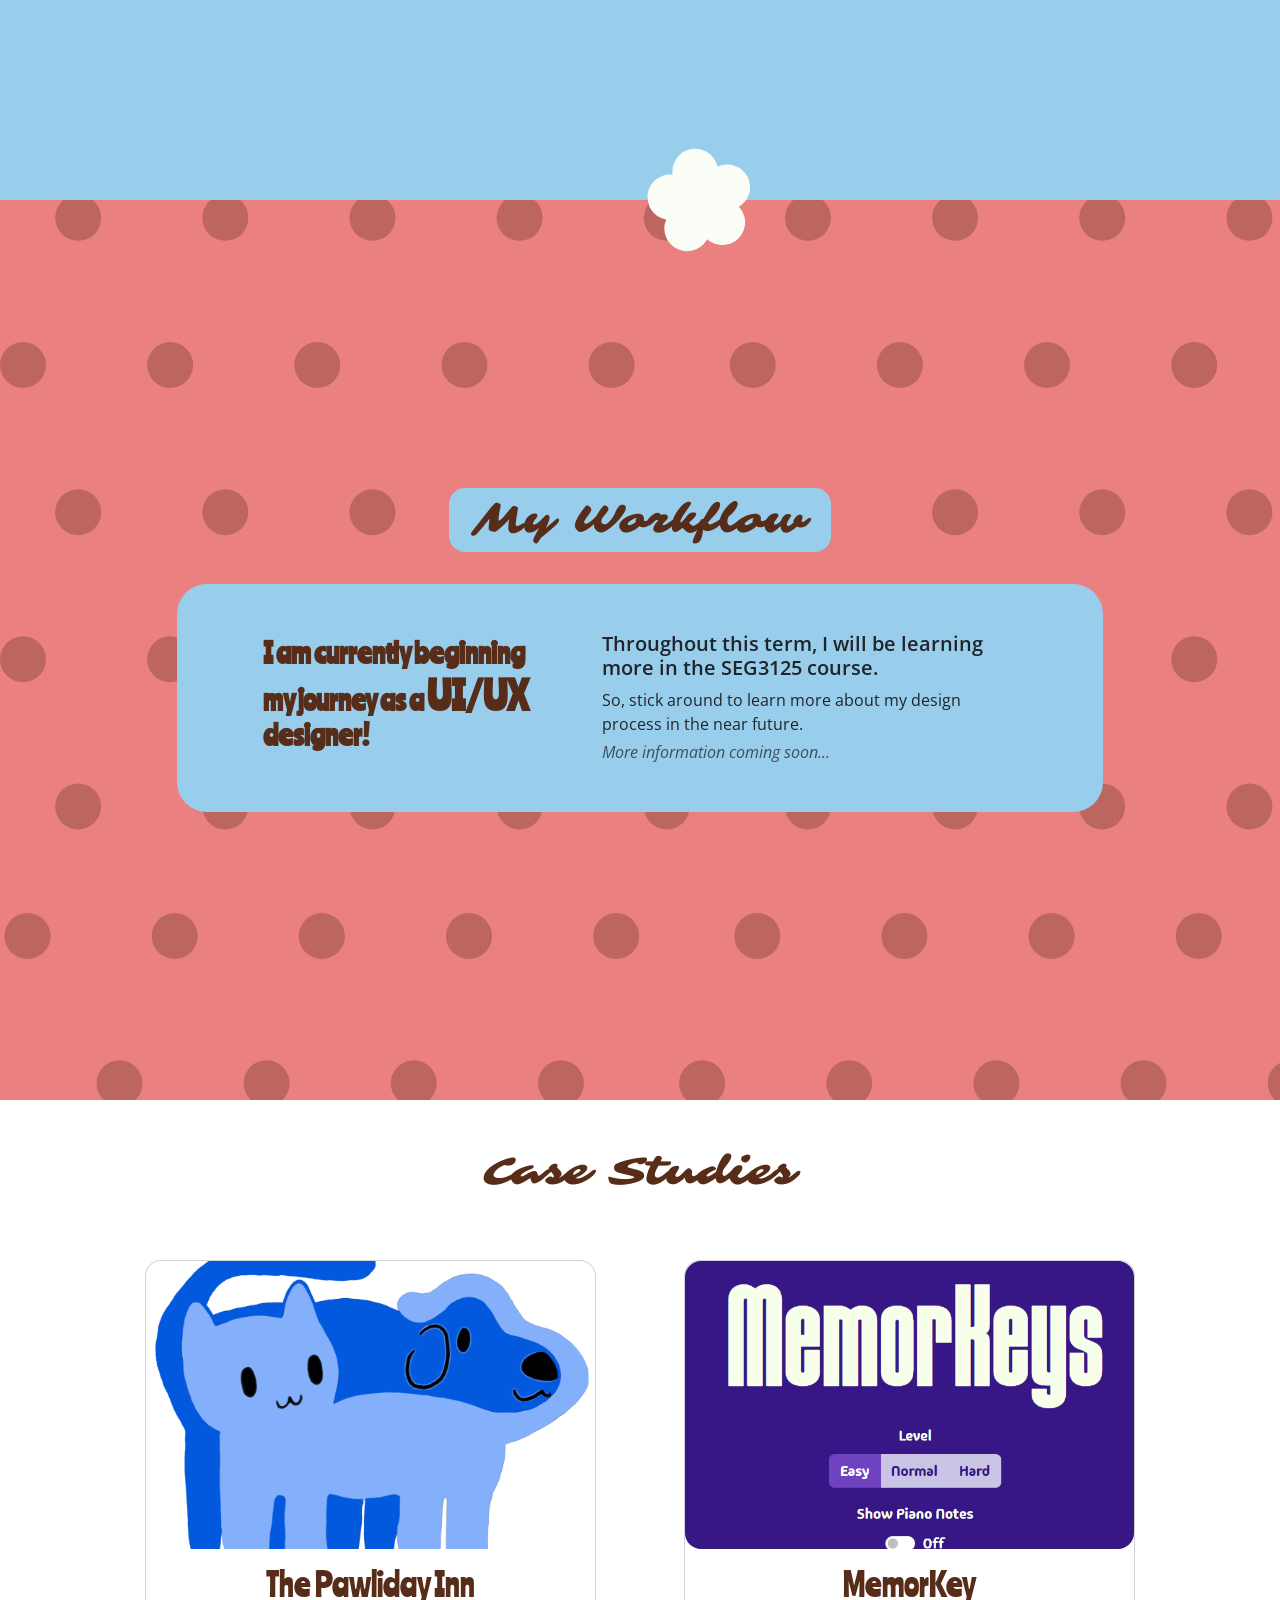
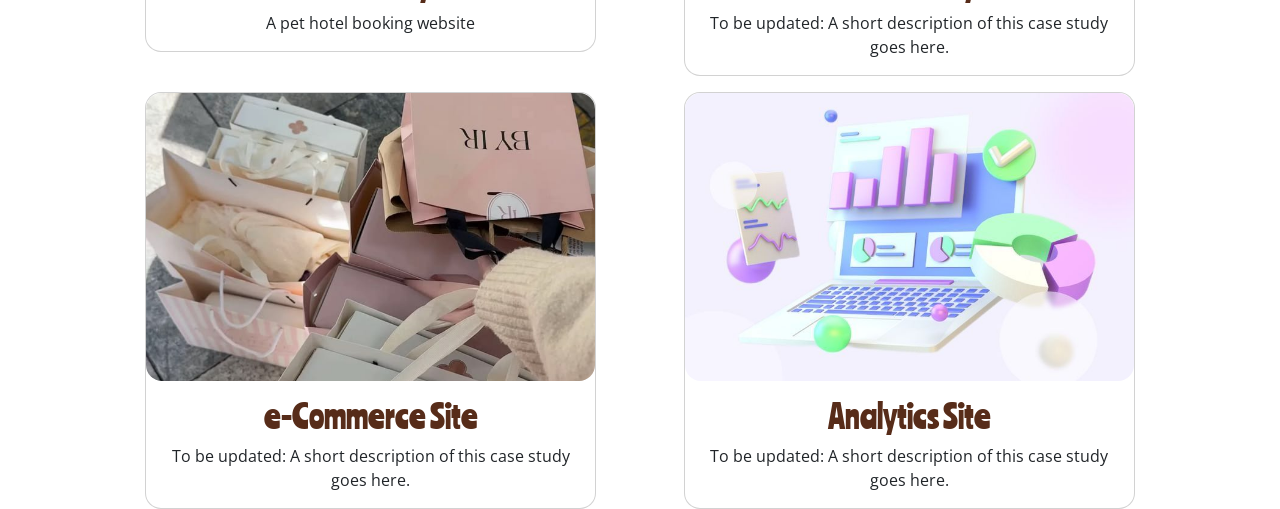
==== commit 8adf53b9: "Added memory game to portfolio" ====
--- a/index.html
+++ b/index.html
@@ -141,11 +141,11 @@
                     </div>
                     <div class="col-sm-5 align-items-center text-center">
                         <div class="card rounded-4">
-                            <a href="temp-redirect.html">
-                                <img src="assets/images/memory-game-site-pic.jpg" class="card-img-top rounded-4" alt="Memory Game Photo">
+                            <a href="https://memorkeys.netlify.app/">
+                                <img src="assets/images/memorKeys.png" class="card-img-top rounded-4" alt="Memory Game Photo">
                             </a>
                             <div class="card-body">
-                                <h2 class="card-title">Memory Game</h2>
+                                <h2 class="card-title">MemorKey</h2>
                                 <p class="card-text">To be updated: A short description of this case study goes here.</p>
                             </div>
                         </div>
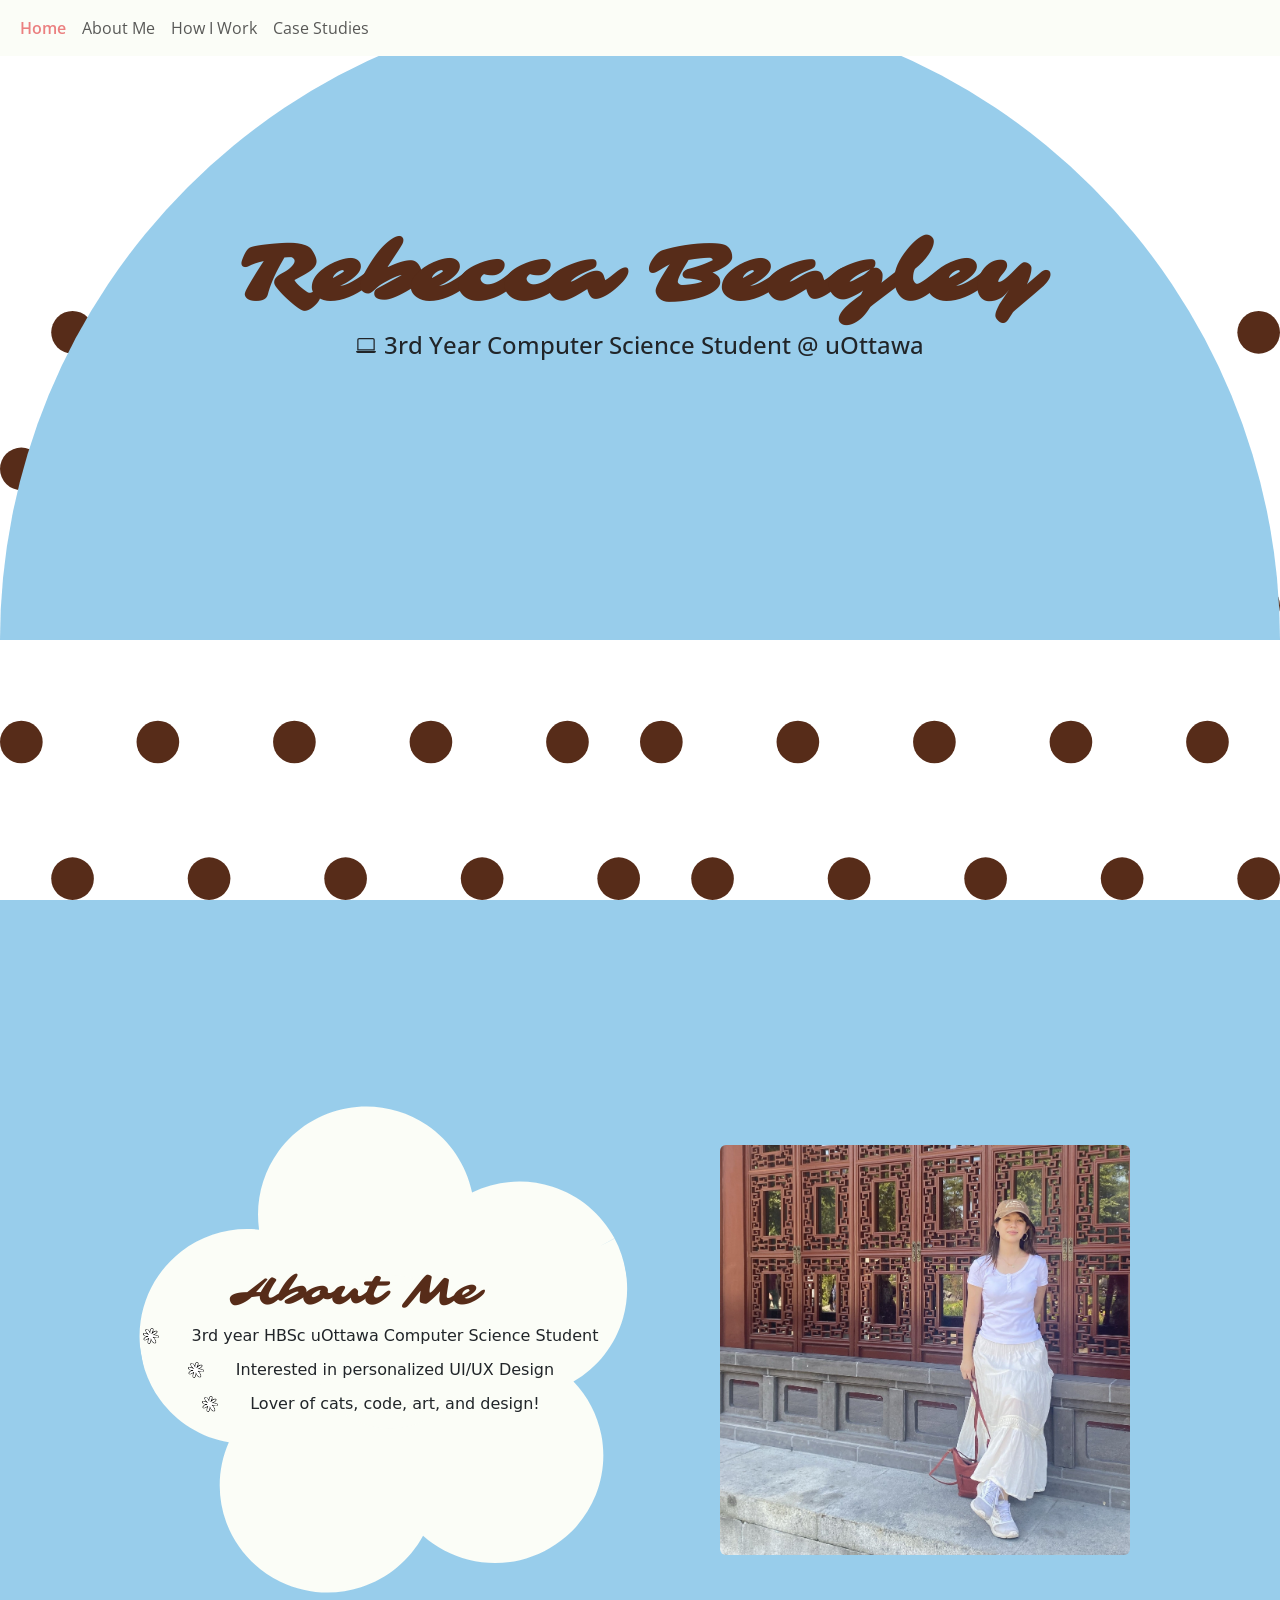
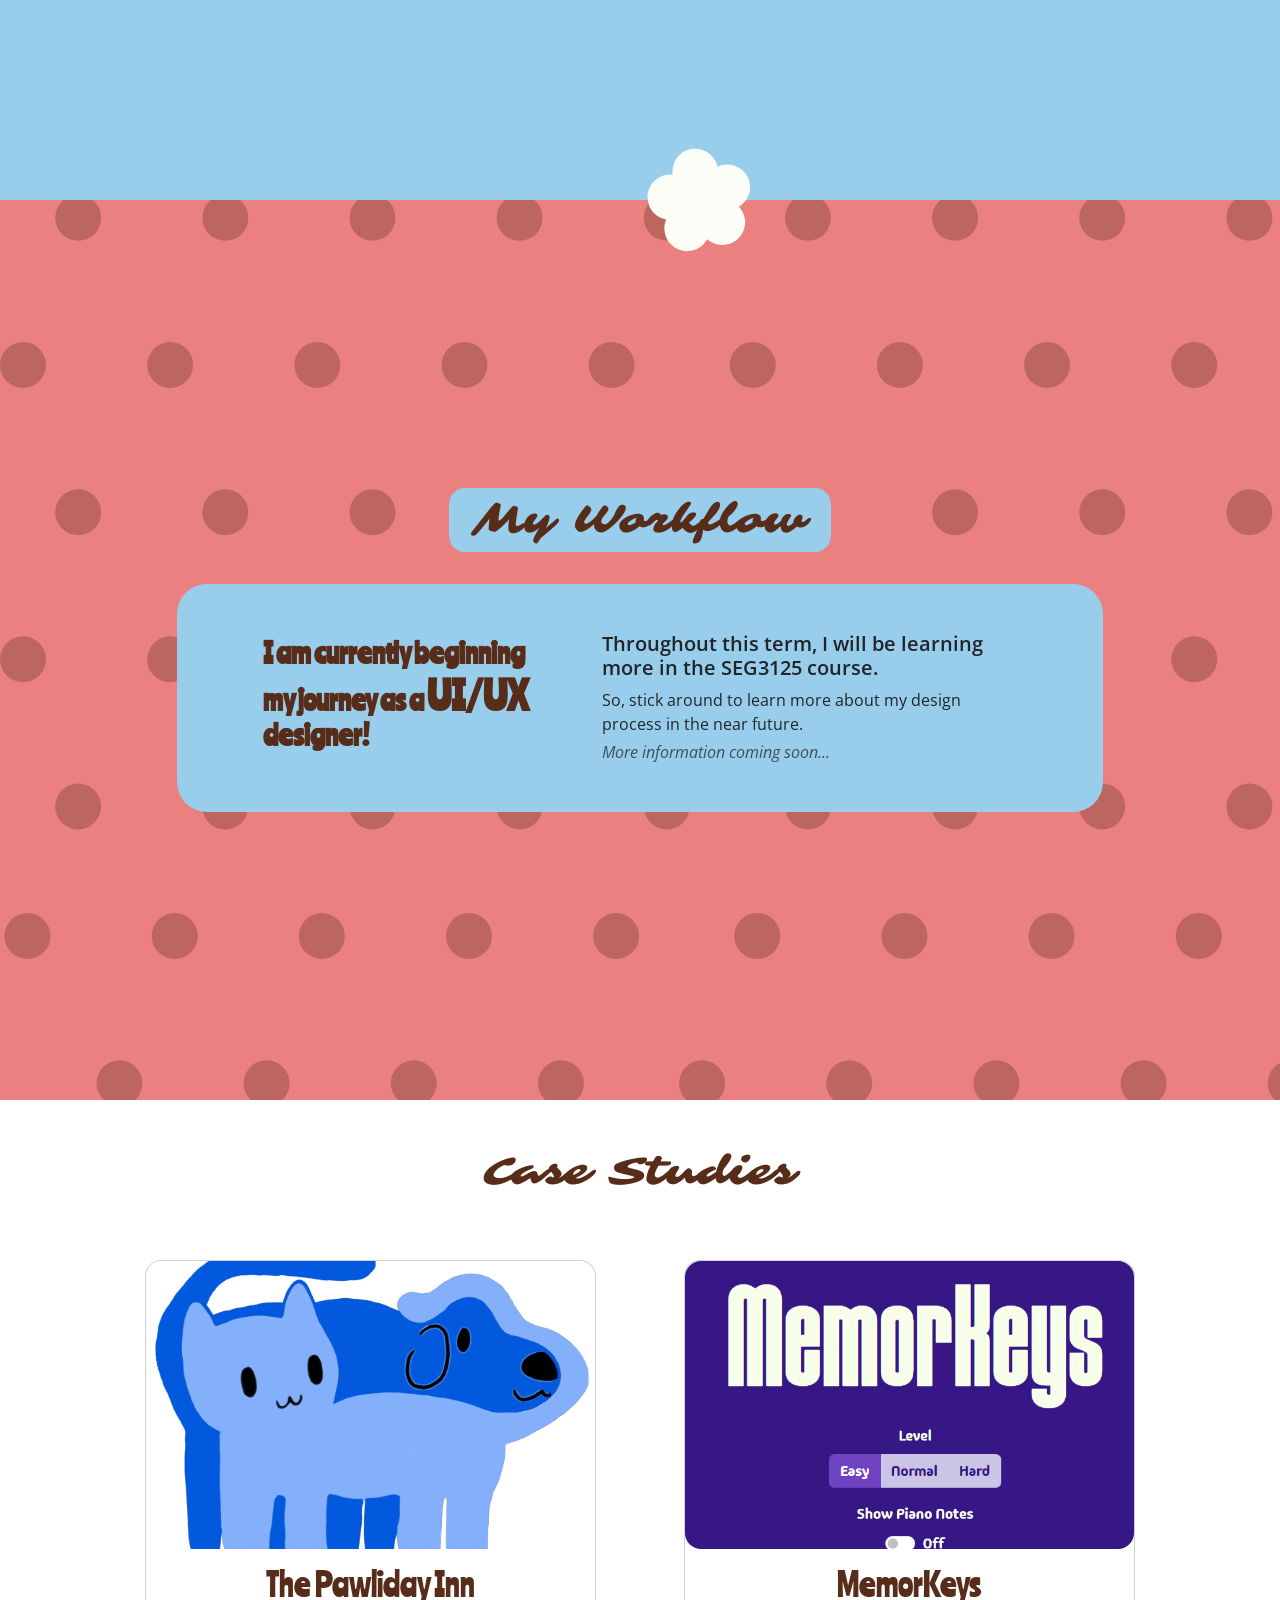
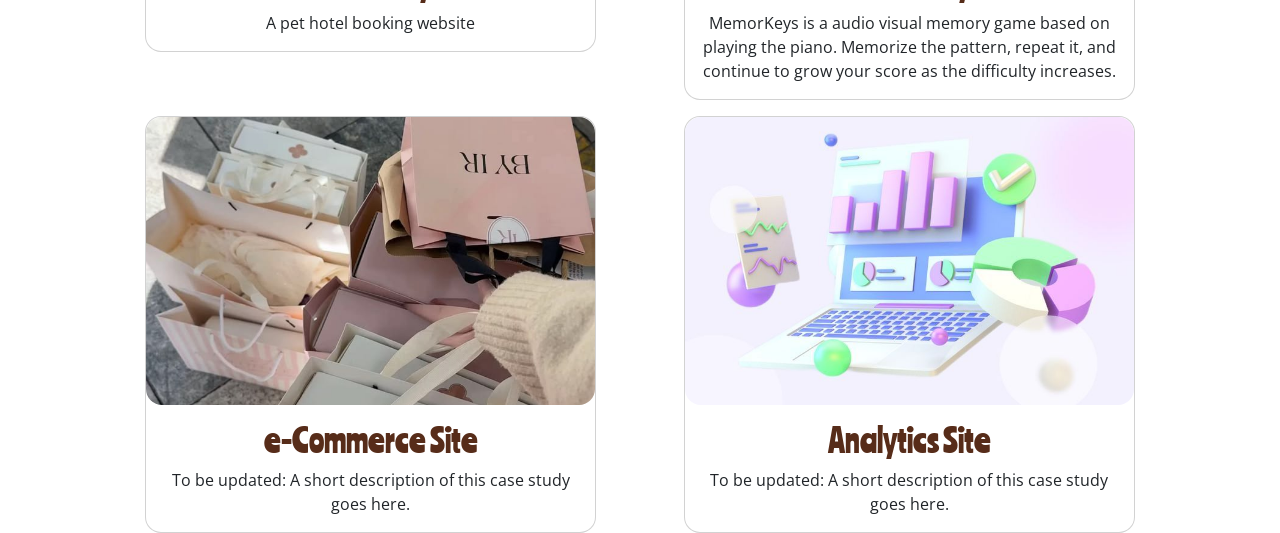
==== commit 48ba680a: "added more to memory card" ====
--- a/index.html
+++ b/index.html
@@ -145,8 +145,8 @@
                                 <img src="assets/images/memorKeys.png" class="card-img-top rounded-4" alt="Memory Game Photo">
                             </a>
                             <div class="card-body">
-                                <h2 class="card-title">MemorKey</h2>
-                                <p class="card-text">To be updated: A short description of this case study goes here.</p>
+                                <h2 class="card-title">MemorKeys</h2>
+                                <p class="card-text">MemorKeys is a audio visual memory game based on playing the piano. Memorize the pattern, repeat it, and continue to grow your score as the difficulty increases. </p>
                             </div>
                         </div>
                     </div>
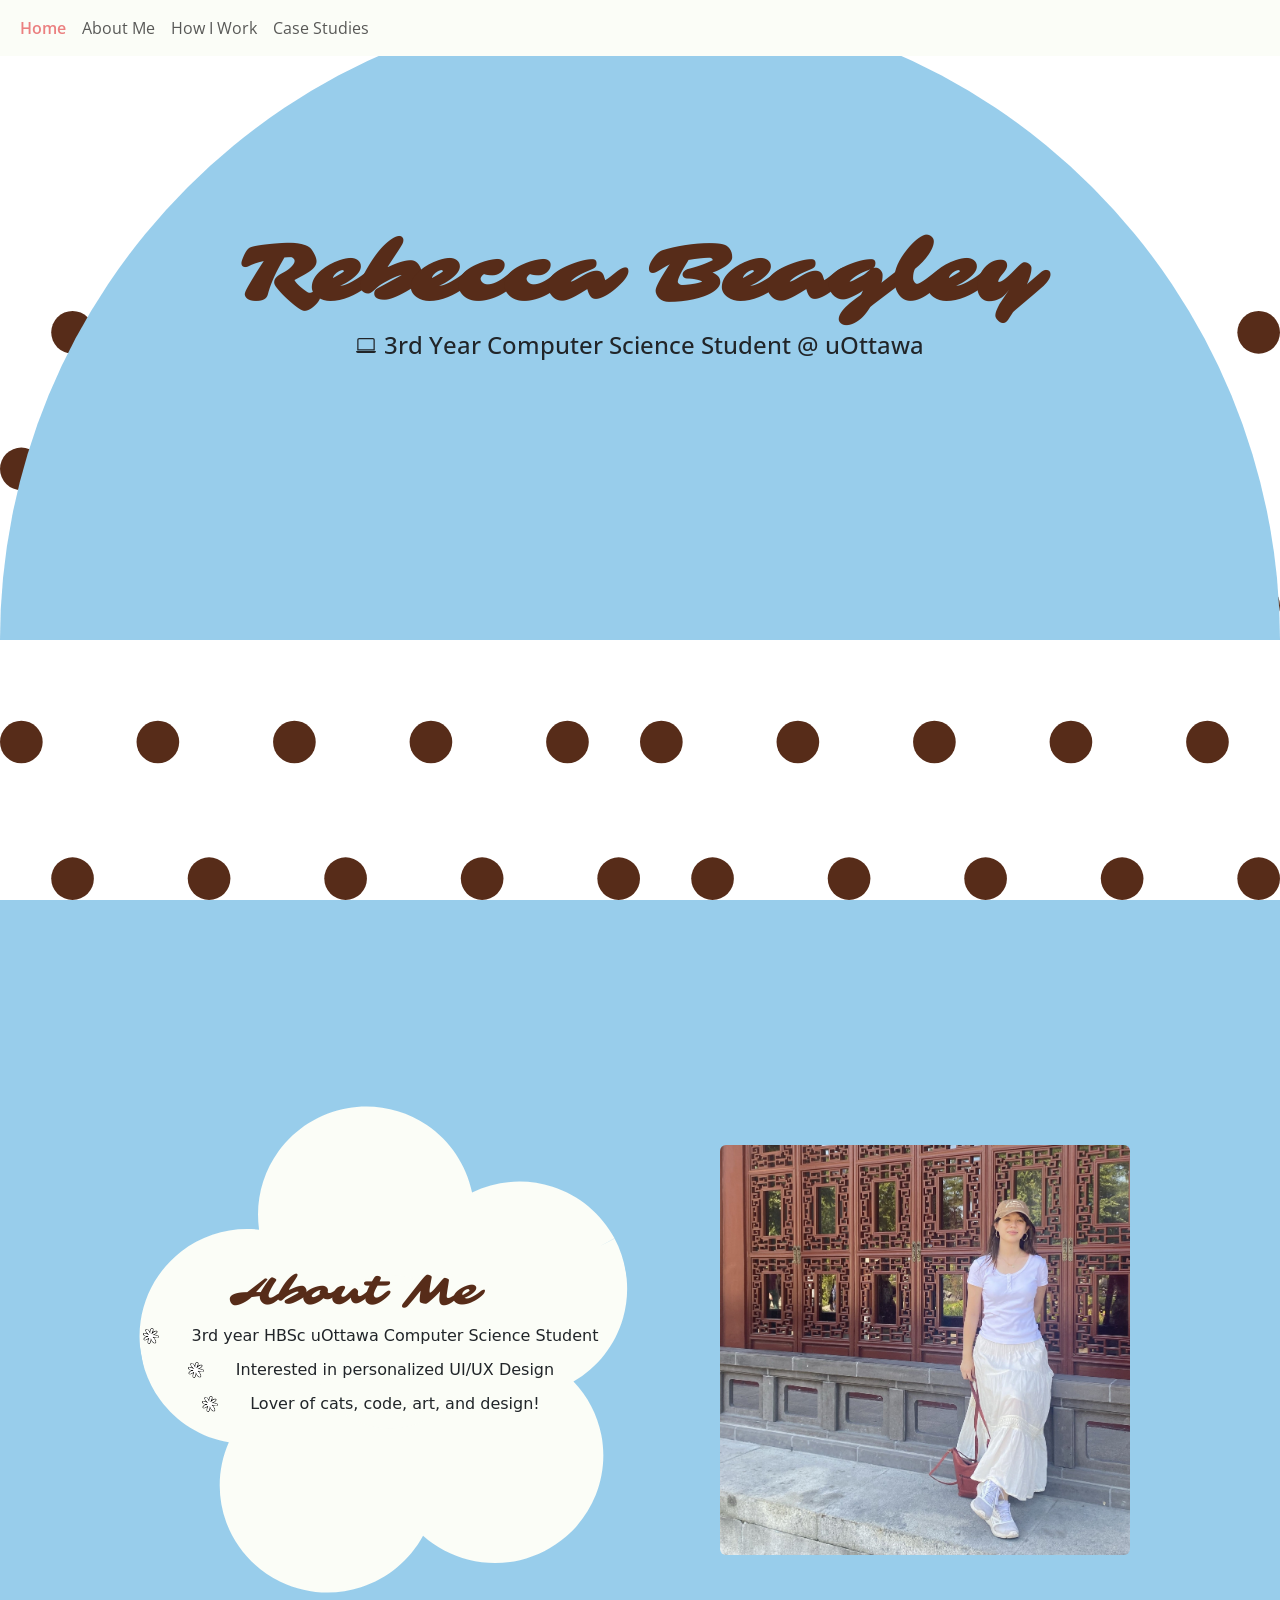
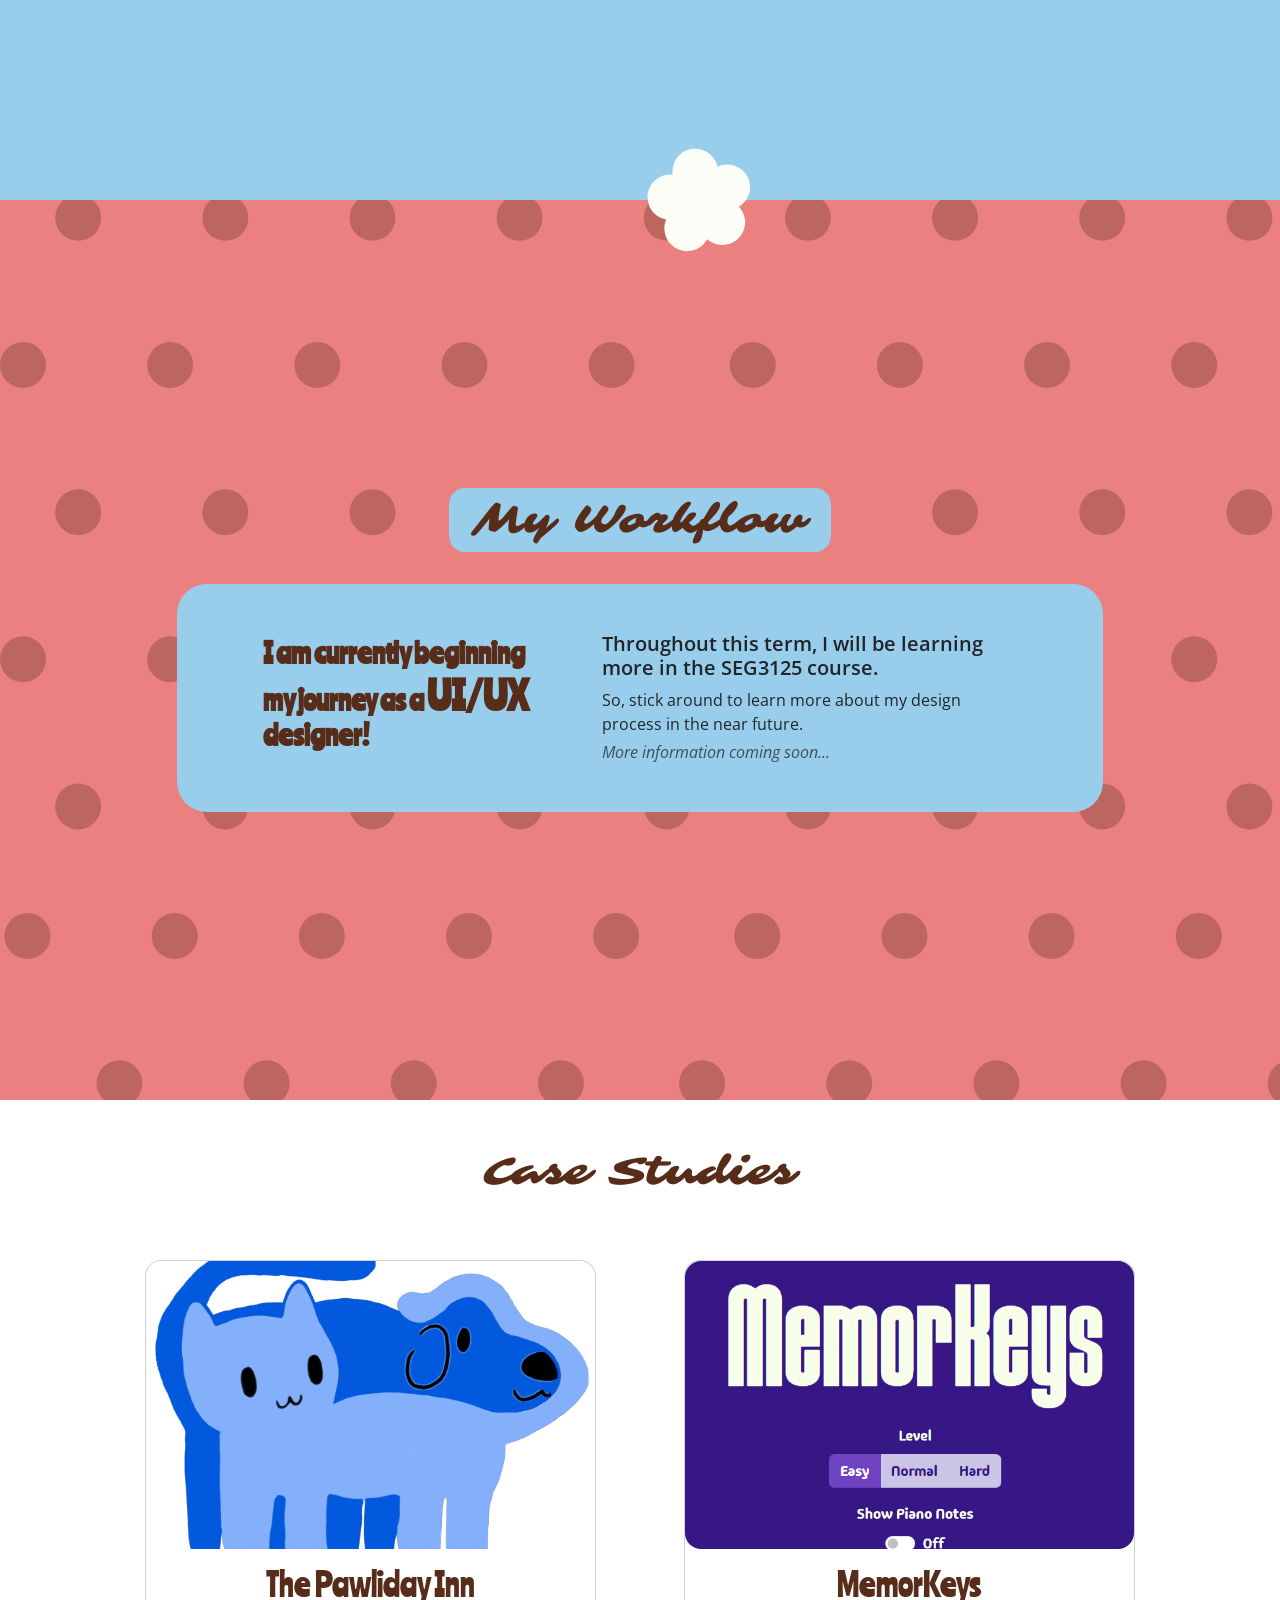
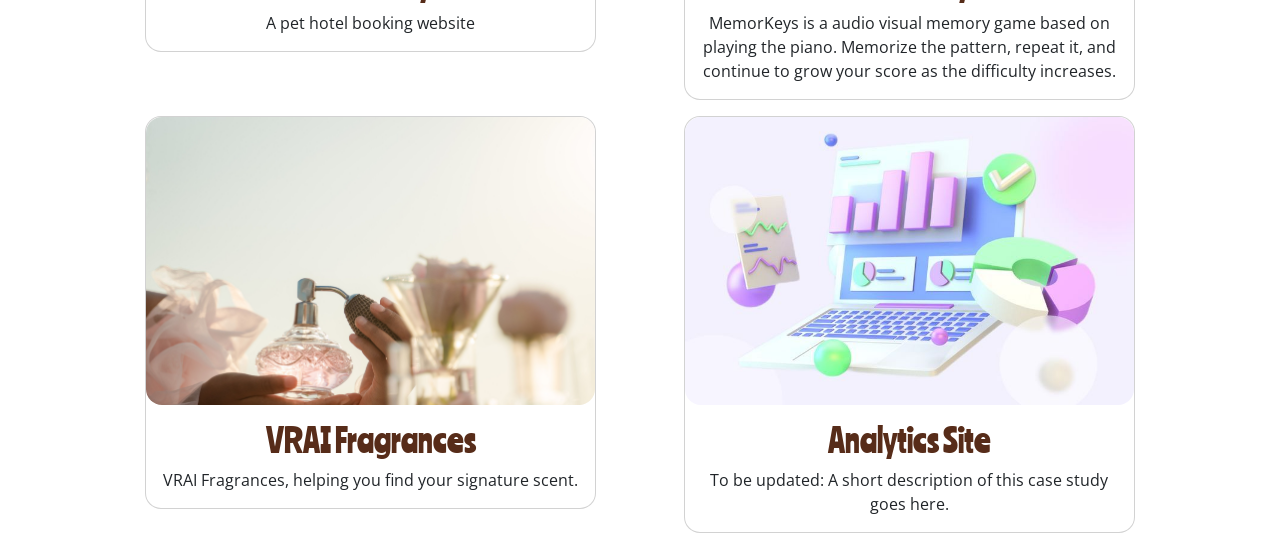
==== commit 7abf0ba1: "added eCommerce site" ====
--- a/index.html
+++ b/index.html
@@ -156,12 +156,12 @@
                 <div class="row d-flex justify-content-evenly mb-3">
                     <div class="col-sm-5 align-items-center text-center">
                         <div class="card rounded-4">
-                            <a href="temp-redirect.html">
-                                <img src="assets/images/e-commerce-site-placeholder.jpg" class="card-img-top rounded-4" alt="e-Commerce Site Photo">
+                            <a href="https://vraifragrance.netlify.app/">
+                                <img src="assets/images/perfume3.jpg" class="card-img-top rounded-4" alt="VRAI Perfume eCommerce site photo">
                             </a>
                             <div class="card-body">
-                                <h2 class="card-title">e-Commerce Site</h2>
-                                <p class="card-text">To be updated: A short description of this case study goes here.</p>
+                                <h2 class="card-title">VRAI Fragrances</h2>
+                                <p class="card-text">VRAI Fragrances, helping you find your signature scent.</p>
                             </div>
                         </div>
                     </div>
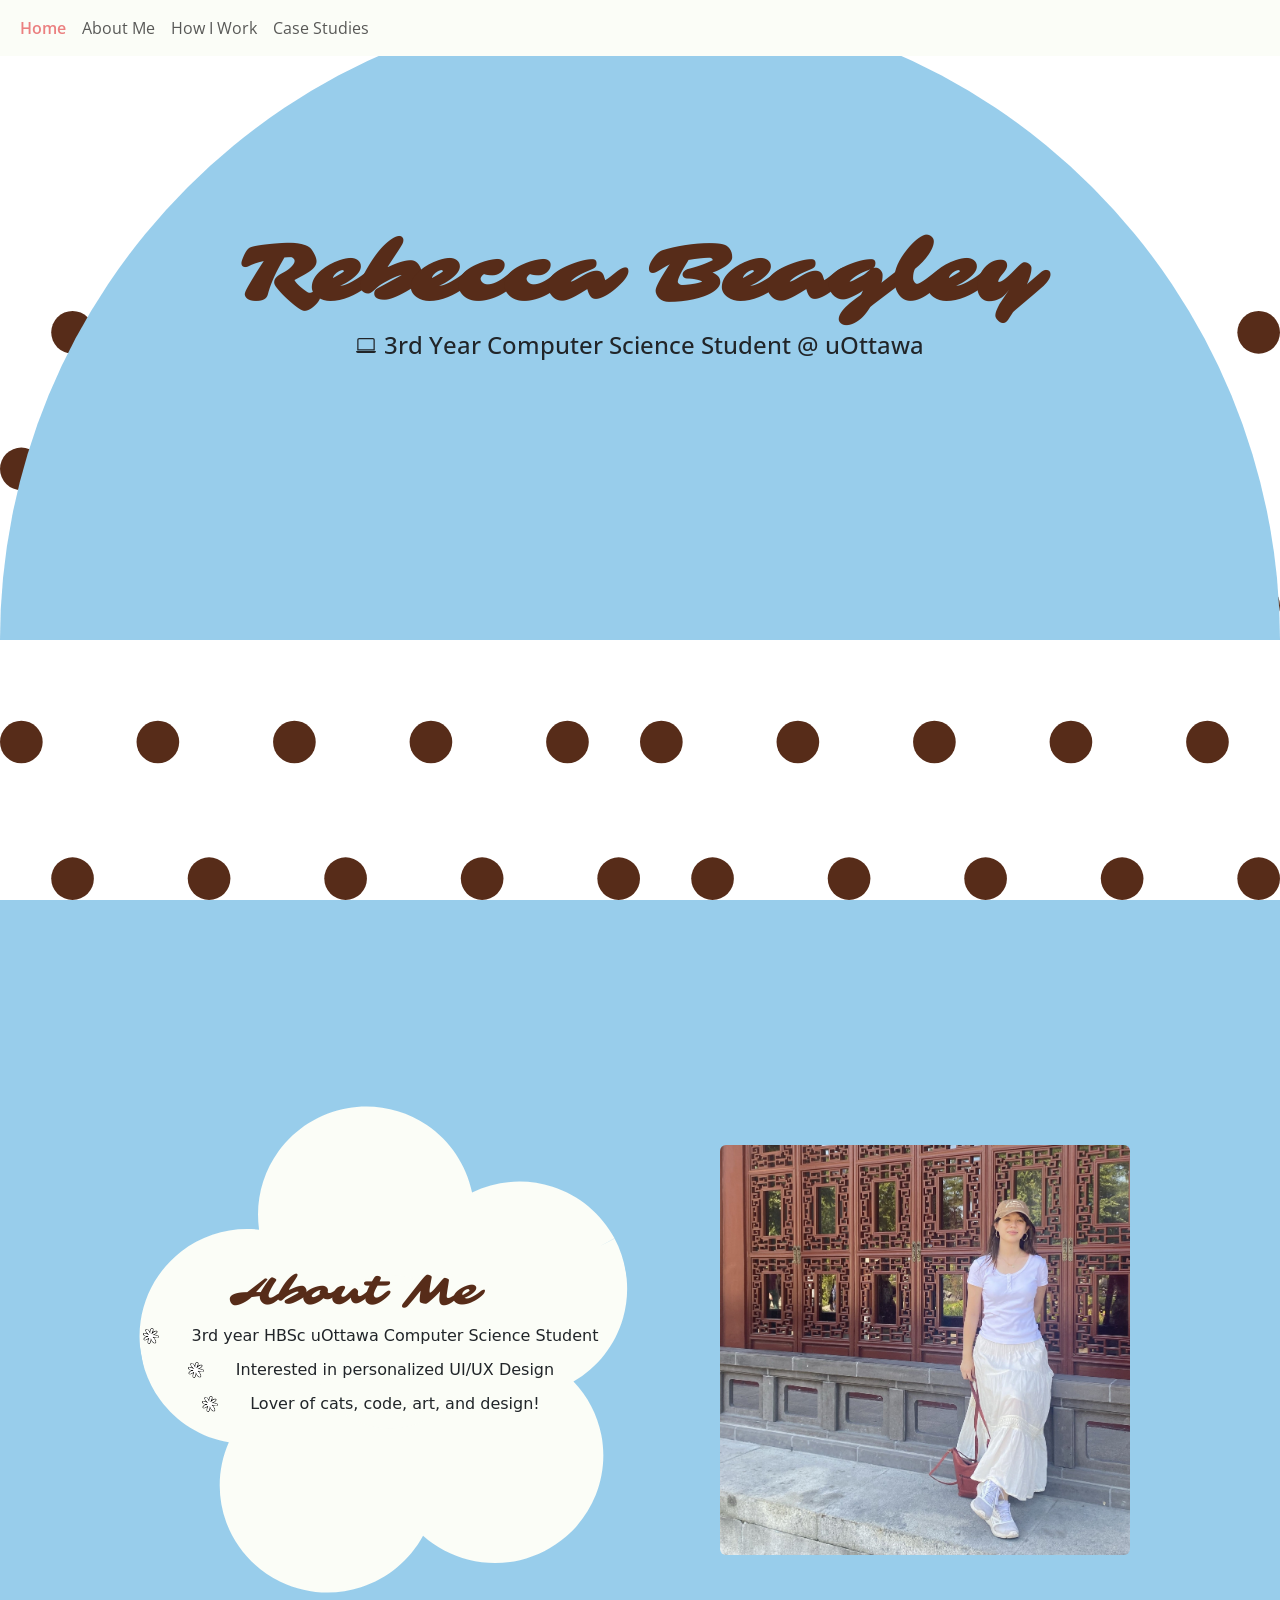
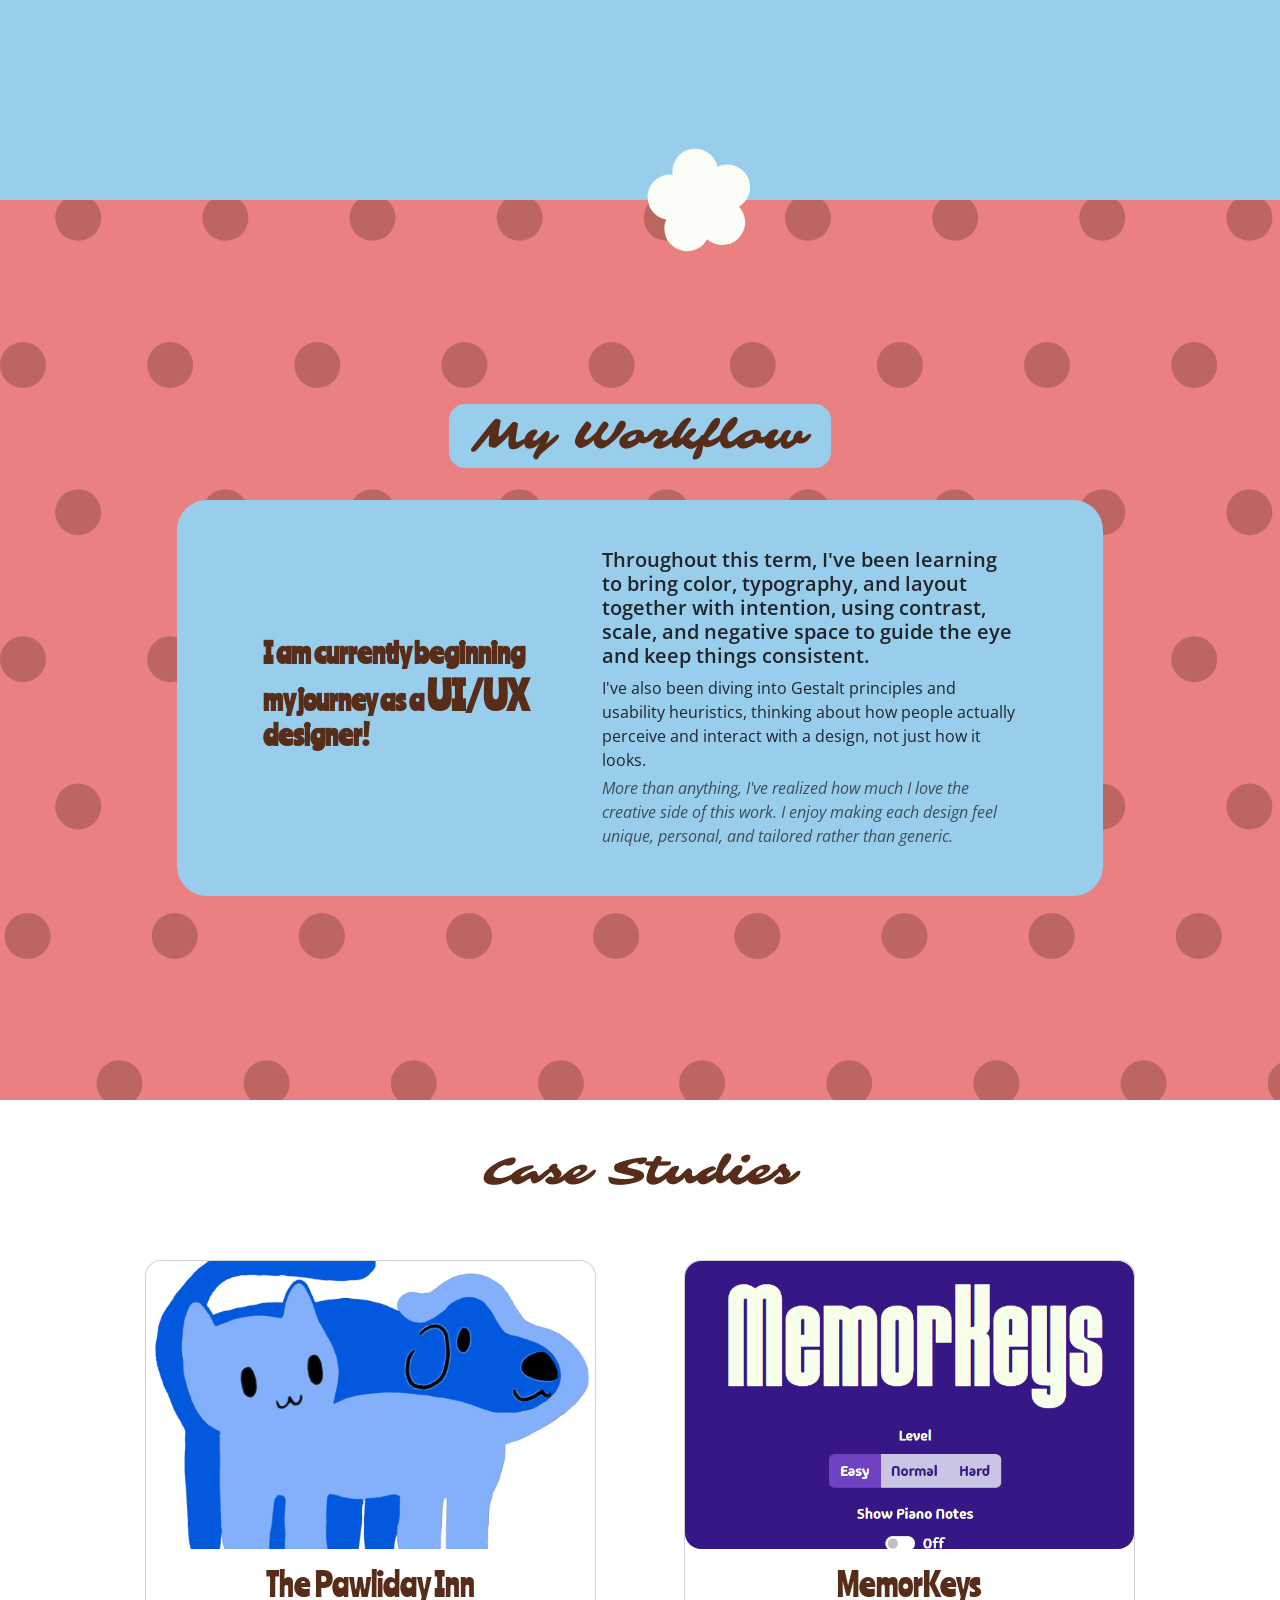
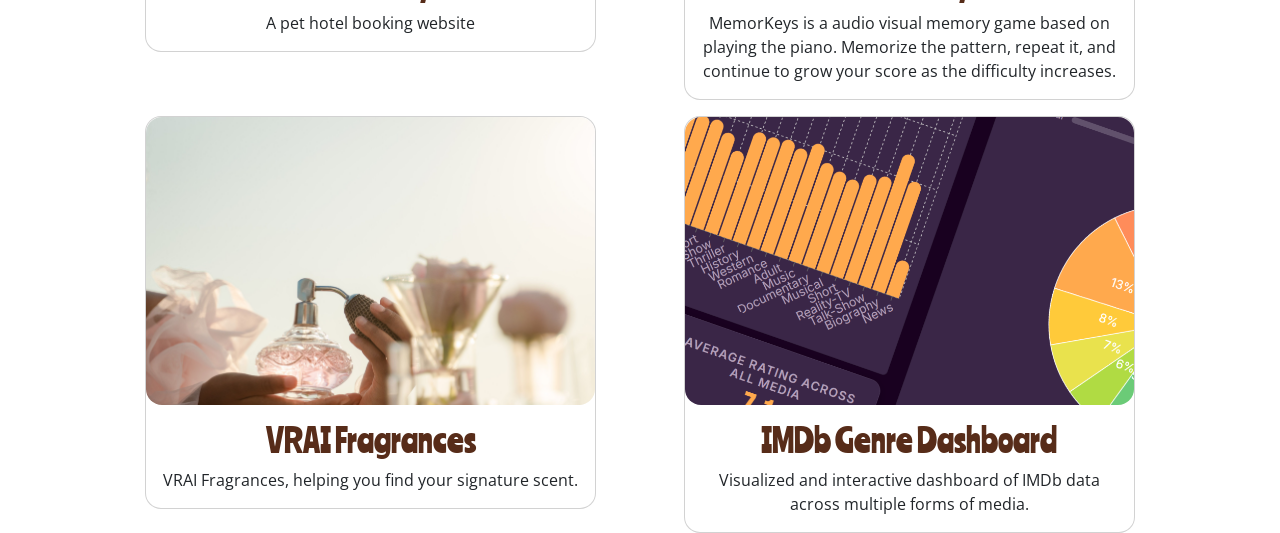
==== commit 93967b68: "added A5" ====
--- a/index.html
+++ b/index.html
@@ -109,13 +109,13 @@
                     <div class="col-10">
                         <div class="d-flex align-items-center justify-content-evenly gap-4 p-5" style="background-color:#98CDEB; border-radius:30px;">
                             <div class="col-4">
-                            <h2 class="fw-bold fs-3">I am currently beginning my journey as a <span class="fs-1">UI/UX</span> designer!</h2>
-                        </div>
-                        <div class="col-6">
-                            <h3 class="fs-5 fw-semibold mb-2">Throughout this term, I will be learning more in the SEG3125 course.</h3>
-                            <p class="mb-1">So, stick around to learn more about my design process in the near future.</p>
-                            <p class="text-muted fst-italic mb-0">More information coming soon...</p>
-                        </div>
+                                <h2 class="fw-bold fs-3">I am currently beginning my journey as a <span class="fs-1">UI/UX</span> designer!</h2>
+                            </div>
+                            <div class="col-6">
+                                <h3 class="fs-5 fw-semibold mb-2">Throughout this term, I've been learning to bring color, typography, and layout together with intention, using contrast, scale, and negative space to guide the eye and keep things consistent.</h3>
+                                <p class="mb-1">I've also been diving into Gestalt principles and usability heuristics, thinking about how people actually perceive and interact with a design, not just how it looks.</p>
+                                <p class="text-muted fst-italic mb-0">More than anything, I've realized how much I love the creative side of this work. I enjoy making each design feel unique, personal, and tailored rather than generic.</p>
+                            </div>
                         </div>
                     </div>
                 </div>
@@ -167,12 +167,12 @@
                     </div>
                     <div class="col-sm-5 align-items-center text-center">
                         <div class="card rounded-4">
-                            <a href="temp-redirect.html">
-                                <img src="assets/images/analytics-site-placeholder.jpg" class="card-img-top rounded-4" alt="Analytics Site">
+                            <a href="https://imdbgenredashboard.netlify.app/">
+                                <img src="assets/images/Imdbdashboard.png" class="card-img-top rounded-4" alt="IMDb Genre Dashboard Site">
                             </a>
                             <div class="card-body">
-                                <h2>Analytics Site</h2>
-                                <p class="card-text">To be updated: A short description of this case study goes here.</p>
+                                <h2>IMDb Genre Dashboard</h2>
+                                <p class="card-text">Visualized and interactive dashboard of IMDb data across multiple forms of media.</p>
                             </div>
                         </div>                   
                     </div>
